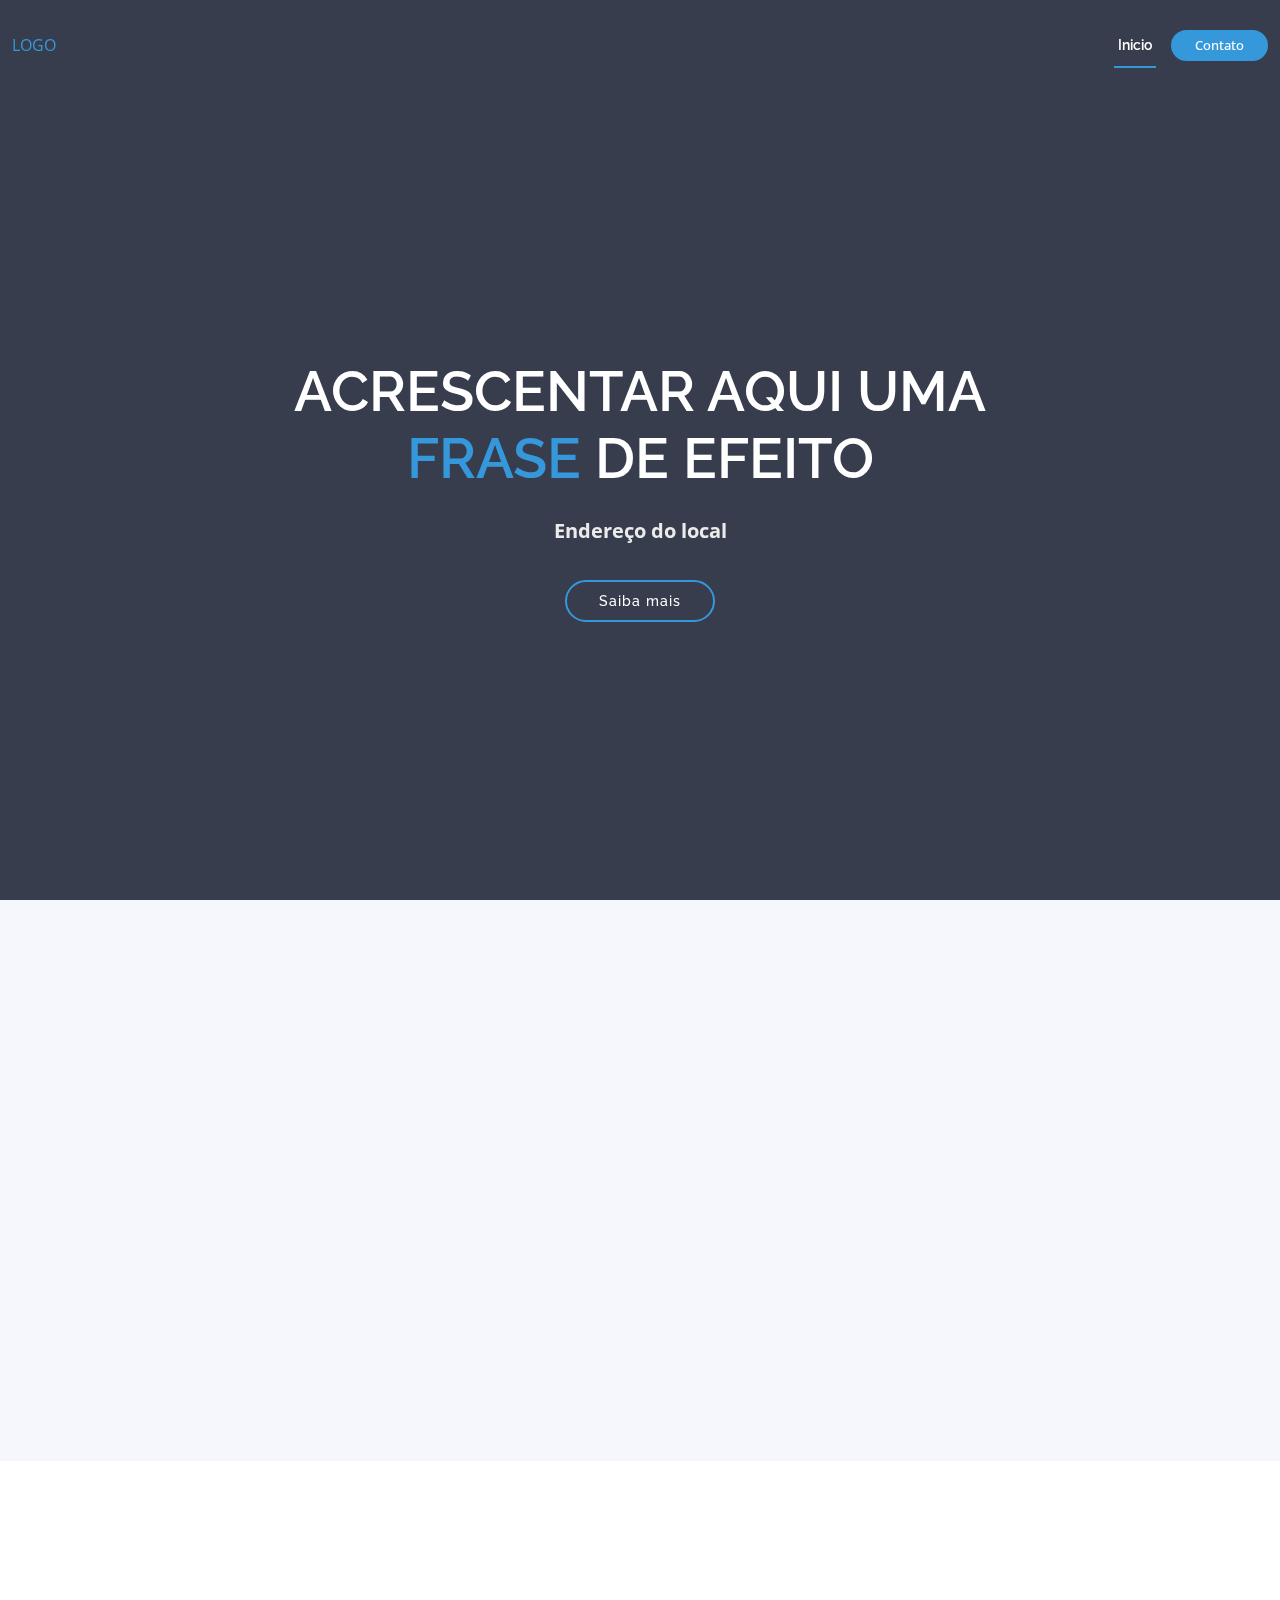
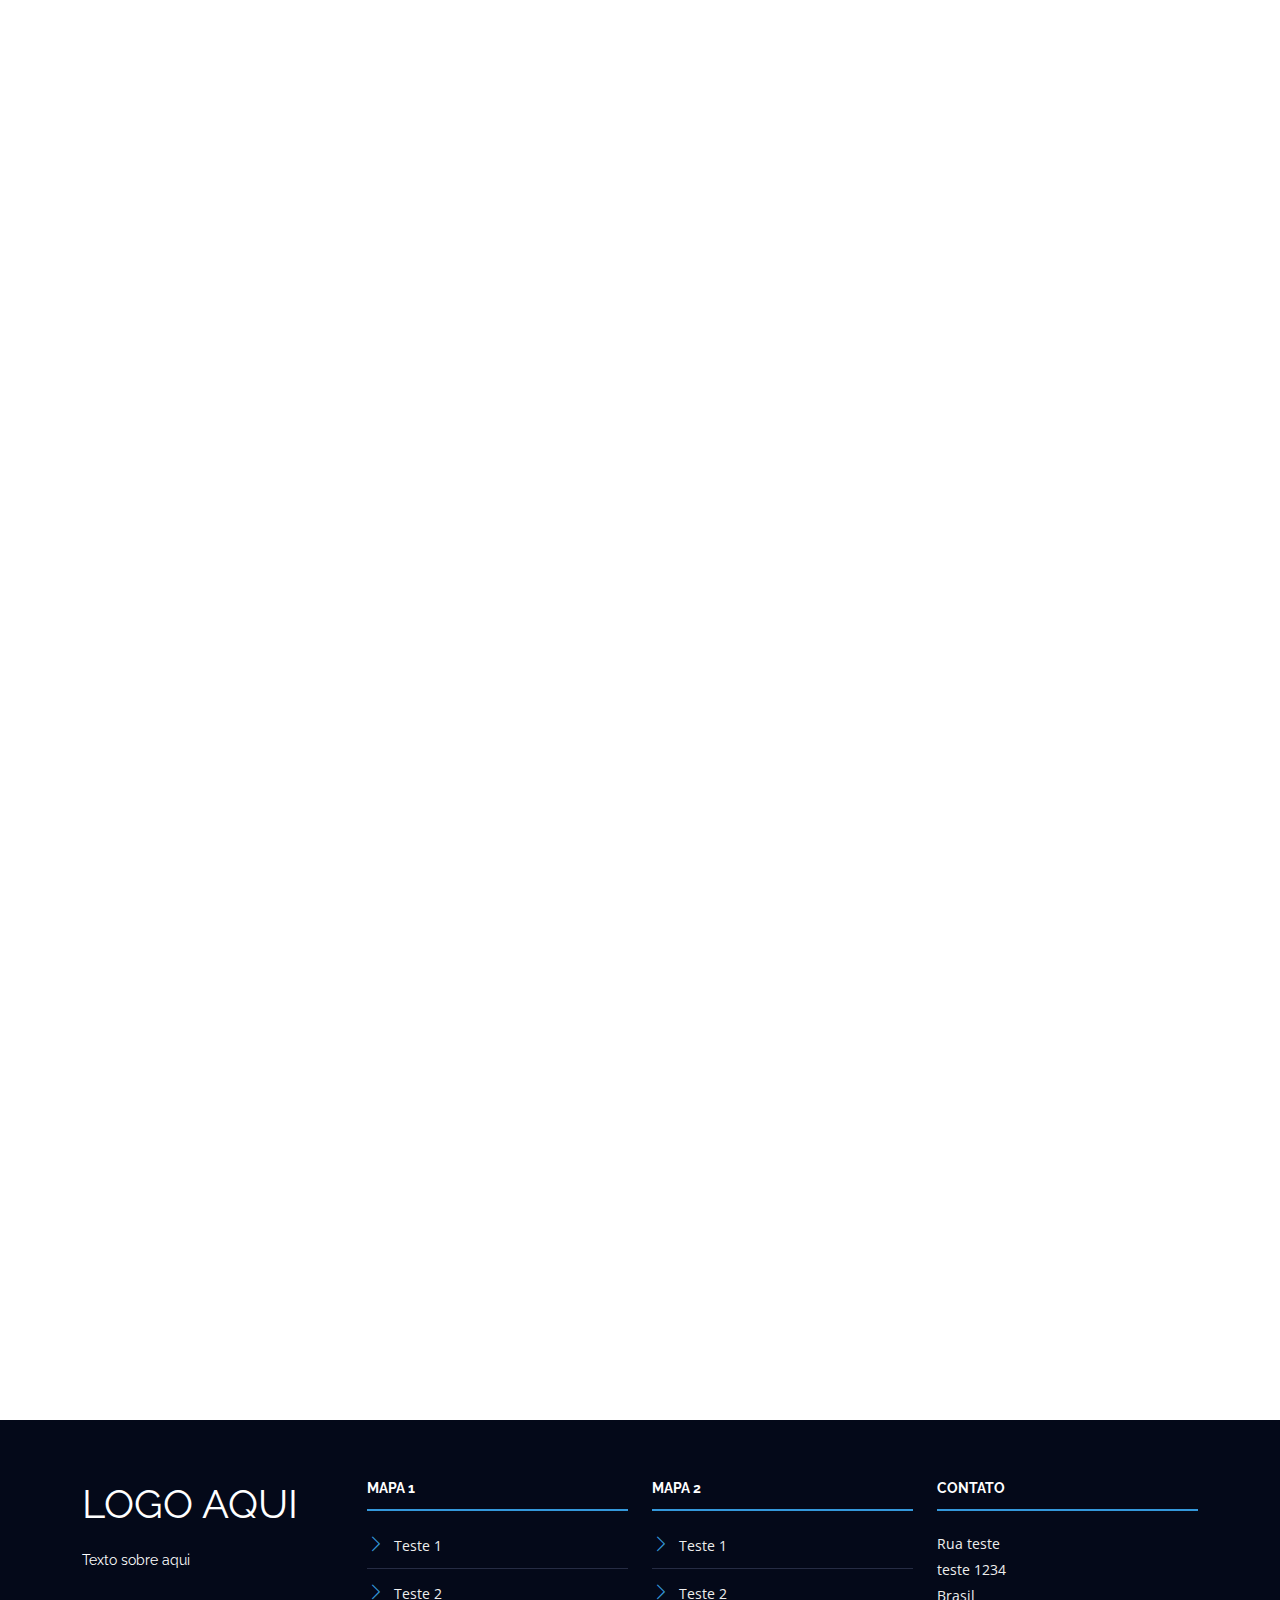
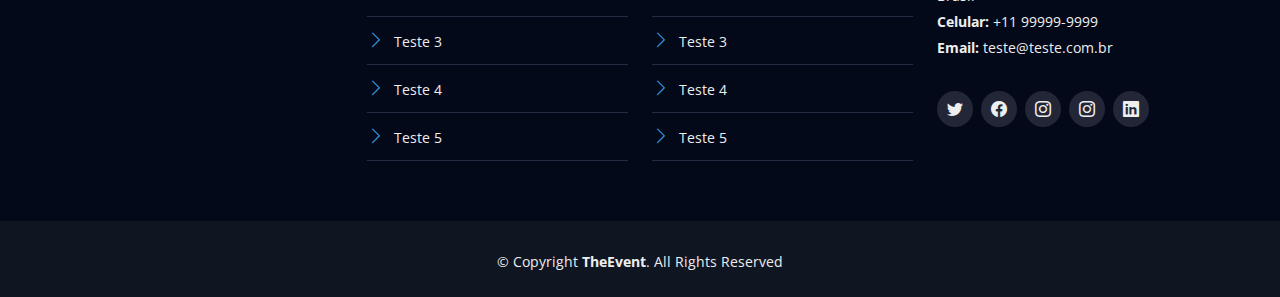
==== index.html @ ae5a113b "deploy" ====
<!DOCTYPE html>
<html lang="en">

<head>
  <meta charset="utf-8">
  <meta content="width=device-width, initial-scale=1.0" name="viewport">

  <title>Processo criativo</title>
  <meta content="" name="description">
  <meta content="" name="keywords">

  <!-- Favicons -->
  <link href="assets/img/favicon.png" rel="icon">
  <link href="assets/img/apple-touch-icon.png" rel="apple-touch-icon">

  <!-- Google Fonts -->
  <link href="https://fonts.googleapis.com/css?family=Open+Sans:300,300i,400,400i,700,700i|Raleway:300,400,500,700,800"
    rel="stylesheet">

  <!-- Vendor CSS Files -->
  <link href="assets/vendor/aos/aos.css" rel="stylesheet">
  <link href="assets/vendor/bootstrap/css/bootstrap.min.css" rel="stylesheet">
  <link href="assets/vendor/bootstrap-icons/bootstrap-icons.css" rel="stylesheet">
  <link href="assets/vendor/glightbox/css/glightbox.min.css" rel="stylesheet">
  <link href="assets/vendor/swiper/swiper-bundle.min.css" rel="stylesheet">

  <!-- Template Main CSS File -->
  <link href="assets/css/style.css" rel="stylesheet">

  <!-- =======================================================
  * Template Name: TheEvent
  * Updated: Jul 27 2023 with Bootstrap v5.3.1
  * Template URL: https://bootstrapmade.com/theevent-conference-event-bootstrap-template/
  * Author: BootstrapMade.com
  * License: https://bootstrapmade.com/license/
  ======================================================== -->
</head>

<body>

  <!-- ======= Header ======= -->
  <header id="header" class="d-flex align-items-center ">
    <div class="container-fluid container-xxl d-flex align-items-center">

      <div id="logo" class="me-auto">
        <!-- Uncomment below if you prefer to use a text logo -->
        <!-- <h1><a href="index.html">The<span>Event</span></a></h1>-->
        <a href="index.html" class="scrollto"><img src="" alt="" title="">LOGO</a>
      </div>

      <nav id="navbar" class="navbar order-last order-lg-0">
        <ul>
          <li><a class="nav-link scrollto active" href="#hero">Inicio</a></li>

        </ul>
        <i class="bi bi-list mobile-nav-toggle"></i>
      </nav><!-- .navbar -->
      <a class="buy-tickets scrollto" href="#contact">Contato</a>

    </div>
  </header><!-- End Header -->

  <!-- ======= Hero Section ======= -->


  <section id="hero">
    <video autoplay="autoplay" id="video_background" loop="true" muted="" playsinline="" preload="auto"
      style="inset: 0px; min-width: 100%; min-height: 100vh; width: auto; height: auto; z-index: -100; background: url(&quot;polina.jpg&quot;) 0% 0% / cover no-repeat; object-fit: cover;">
      <source src="assets/video/promo.mp4" type="video/mp4" />
    </video>

    <div class="hero-container" data-aos="zoom-in" data-aos-delay="100">
      <h1 class="mb-4 pb-0">Acrescentar aqui uma <br><span>frase</span> de efeito</h1>
      <p class="mb-4 pb-0">Endereço do local</p>
      <a href="#about" class="about-btn scrollto">Saiba mais</a>
    </div>
  </section><!-- End Hero Section -->

  <main id="main">

    <!-- ======= Hotels Section ======= -->
    <section id="hotels" class="section-with-bg">

      <div class="container" data-aos="fade-up">


        <div class="row" data-aos="fade-up" data-aos-delay="100">
          <div class="col-lg-6 col-md-6">
            <div class="section-header">
              <h2>Viva a Vida em um Condomínio de Excelência</h2>
              <p>O Edifício Herculano fica localizado próximo a uma das esquinas mais famosas de
                Sampa.</p>
              <p class="text-start fw-light"> Eternizadas pela canção de Caetano Veloso, o encontro das Avenidas
                Ipiranga
                com a São João vibram, abrigando muita história e cultura. Não podemos deixar de
                exaltar a fachada do prédio, com estilo original dos anos 50, que traz muito charme
                aos apartamentos modernos e revitalizados do edifício.
                Próximo de tudo que há de melhor em Sampa e com muita mobilidade urbana, o
                prédio Herculano fica a apenas 400 metros a pé da estação de metrô da República, e a
                70 metros de um dos bares mais conhecidos da cidade, o Bar Brahma.</p>
            </div>
          </div>

          <div class="col-lg-6 col-md-6">
            <div class="hotel">
             
                <img src="assets/img/fachada.png" class="img-fluid">
           
            </div>
          </div>

      


        </div>
      </div>

    </section><!-- End Hotels Section -->



    <!-- ======= Venue Section ======= -->
    <section id="venue">

      <div class="container-fluid" data-aos="fade-up">

        <div class="section-header">
          <h2>Galeria</h2>
          <p>Todas imagens são testes</p>
        </div>



        <div class="container-fluid venue-gallery-container" data-aos="fade-up" data-aos-delay="100">
          <div class="row g-0">

            <div class="col-lg-3 col-md-4">
              <div class="venue-gallery">
                <a href="assets/img/venue-gallery/1.jpg" class="glightbox" data-gall="venue-gallery">
                  <img src="assets/img/venue-gallery/1.jpg" alt="" class="img-fluid">
                </a>
              </div>
            </div>

            <div class="col-lg-3 col-md-4">
              <div class="venue-gallery">
                <a href="assets/img/venue-gallery/2.jpg" class="glightbox" data-gall="venue-gallery">
                  <img src="assets/img/venue-gallery/2.jpg" alt="" class="img-fluid">
                </a>
              </div>
            </div>

            <div class="col-lg-3 col-md-4">
              <div class="venue-gallery">
                <a href="assets/img/venue-gallery/3.jpg" class="glightbox" data-gall="venue-gallery">
                  <img src="assets/img/venue-gallery/3.jpg" alt="" class="img-fluid">
                </a>
              </div>
            </div>

            <div class="col-lg-3 col-md-4">
              <div class="venue-gallery">
                <a href="assets/img/venue-gallery/4.jpg" class="glightbox" data-gall="venue-gallery">
                  <img src="assets/img/venue-gallery/4.jpg" alt="" class="img-fluid">
                </a>
              </div>
            </div>

            <div class="col-lg-3 col-md-4">
              <div class="venue-gallery">
                <a href="assets/img/venue-gallery/5.jpg" class="glightbox" data-gall="venue-gallery">
                  <img src="assets/img/venue-gallery/5.jpg" alt="" class="img-fluid">
                </a>
              </div>
            </div>

            <div class="col-lg-3 col-md-4">
              <div class="venue-gallery">
                <a href="assets/img/venue-gallery/6.jpg" class="glightbox" data-gall="venue-gallery">
                  <img src="assets/img/venue-gallery/6.jpg" alt="" class="img-fluid">
                </a>
              </div>
            </div>

            <div class="col-lg-3 col-md-4">
              <div class="venue-gallery">
                <a href="assets/img/venue-gallery/7.jpg" class="glightbox" data-gall="venue-gallery">
                  <img src="assets/img/venue-gallery/7.jpg" alt="" class="img-fluid">
                </a>
              </div>
            </div>

            <div class="col-lg-3 col-md-4">
              <div class="venue-gallery">
                <a href="assets/img/venue-gallery/8.jpg" class="glightbox" data-gall="venue-gallery">
                  <img src="assets/img/venue-gallery/8.jpg" alt="" class="img-fluid">
                </a>
              </div>
            </div>

          </div>
        </div>

        <div class="row g-0">
          <div class="col-lg-6 venue-map">
            <iframe
              src="https://www.google.com/maps/embed?pb=!1m14!1m8!1m3!1d12097.433213460943!2d-74.0062269!3d40.7101282!3m2!1i1024!2i768!4f13.1!3m3!1m2!1s0x0%3A0xb89d1fe6bc499443!2sDowntown+Conference+Center!5e0!3m2!1smk!2sbg!4v1539943755621"
              frameborder="0" style="border:0" allowfullscreen></iframe>
          </div>

          <div class="col-lg-6 venue-info">
            <div class="row justify-content-center">
              <div class="col-11 col-lg-8 position-relative">
                <h3>Localização</h3>
                <p>Elobarar texto para texto sobre o localização.</p>
              </div>
            </div>
          </div>
        </div>

      </div>

    </section><!-- End Venue Section -->


    <!-- ======= Contact Section ======= -->
    <section id="contact" class="section-bg">

      <div class="container" data-aos="fade-up">

        <div class="section-header">
          <h2>Contato</h2>
          <p>Descrição para o contato</p>
        </div>

        <div class="row contact-info">

          <div class="col-md-4">
            <div class="contact-address">
              <i class="bi bi-geo-alt"></i>
              <h3>Endereço</h3>
              <address>Espaço para endereço</address>
            </div>
          </div>

          <div class="col-md-4">
            <div class="contact-phone">
              <i class="bi bi-phone"></i>
              <h3>Whatsapp</h3>
              <p><a href="tel:+155895548855">Clicar aqui e abrir whatsapp</a></p>
            </div>
          </div>

          <div class="col-md-4">
            <div class="contact-email">
              <i class="bi bi-envelope"></i>
              <h3>Email</h3>
              <p><a href="mailto:info@example.com">Clicar aqui e enviar email</a></p>
            </div>
          </div>

        </div>



      </div>
    </section><!-- End Contact Section -->

  </main><!-- End #main -->

  <!-- ======= Footer ======= -->
  <footer id="footer">
    <div class="footer-top">
      <div class="container">
        <div class="row">

          <div class="col-lg-3 col-md-6 footer-info">
            <h1 class="text-white"> LOGO AQUI</h1>
            <p>Texto sobre aqui</p>
          </div>

          <div class="col-lg-3 col-md-6 footer-links">
            <h4>Mapa 1</h4>
            <ul>
              <li><i class="bi bi-chevron-right"></i> <a href="#">Teste 1</a></li>
              <li><i class="bi bi-chevron-right"></i> <a href="#">Teste 2</a></li>
              <li><i class="bi bi-chevron-right"></i> <a href="#">Teste 3</a></li>
              <li><i class="bi bi-chevron-right"></i> <a href="#">Teste 4</a></li>
              <li><i class="bi bi-chevron-right"></i> <a href="#">Teste 5</a></li>
            </ul>
          </div>

          <div class="col-lg-3 col-md-6 footer-links">
            <h4>Mapa 2</h4>
            <ul>
              <li><i class="bi bi-chevron-right"></i> <a href="#">Teste 1</a></li>
              <li><i class="bi bi-chevron-right"></i> <a href="#">Teste 2</a></li>
              <li><i class="bi bi-chevron-right"></i> <a href="#">Teste 3</a></li>
              <li><i class="bi bi-chevron-right"></i> <a href="#">Teste 4</a></li>
              <li><i class="bi bi-chevron-right"></i> <a href="#">Teste 5</a></li>
            </ul>
          </div>

          <div class="col-lg-3 col-md-6 footer-contact">
            <h4>Contato</h4>
            <p>
              Rua teste <br>
              teste 1234<br>
              Brasil <br>
              <strong>Celular:</strong> +11 99999-9999<br>
              <strong>Email:</strong> teste@teste.com.br<br>
            </p>

            <div class="social-links">
              <a href="#" class="twitter"><i class="bi bi-twitter"></i></a>
              <a href="#" class="facebook"><i class="bi bi-facebook"></i></a>
              <a href="#" class="instagram"><i class="bi bi-instagram"></i></a>
              <a href="#" class="google-plus"><i class="bi bi-instagram"></i></a>
              <a href="#" class="linkedin"><i class="bi bi-linkedin"></i></a>
            </div>

          </div>

        </div>
      </div>
    </div>

    <div class="container">
      <div class="copyright">
        &copy; Copyright <strong>TheEvent</strong>. All Rights Reserved
      </div>
      <div class="credits">
        <!--
        All the links in the footer should remain intact.
        You can delete the links only if you purchased the pro version.
        Licensing information: https://bootstrapmade.com/license/
        Purchase the pro version with working PHP/AJAX contact form: https://bootstrapmade.com/buy/?theme=TheEvent
          Projetando Layout <a href="https://bootstrapmade.com/">BootstrapMade</a>
  
      -->
      </div>
    </div>
  </footer><!-- End  Footer -->

  <a href="#" class="back-to-top d-flex align-items-center justify-content-center"><i
      class="bi bi-arrow-up-short"></i></a>

  <!-- Vendor JS Files -->
  <script src="assets/vendor/aos/aos.js"></script>
  <script src="assets/vendor/bootstrap/js/bootstrap.bundle.min.js"></script>
  <script src="assets/vendor/glightbox/js/glightbox.min.js"></script>
  <script src="assets/vendor/swiper/swiper-bundle.min.js"></script>
  <script src="assets/vendor/php-email-form/validate.js"></script>

  <!-- Template Main JS File -->
  <script src="assets/js/main.js"></script>

</body>

</html>
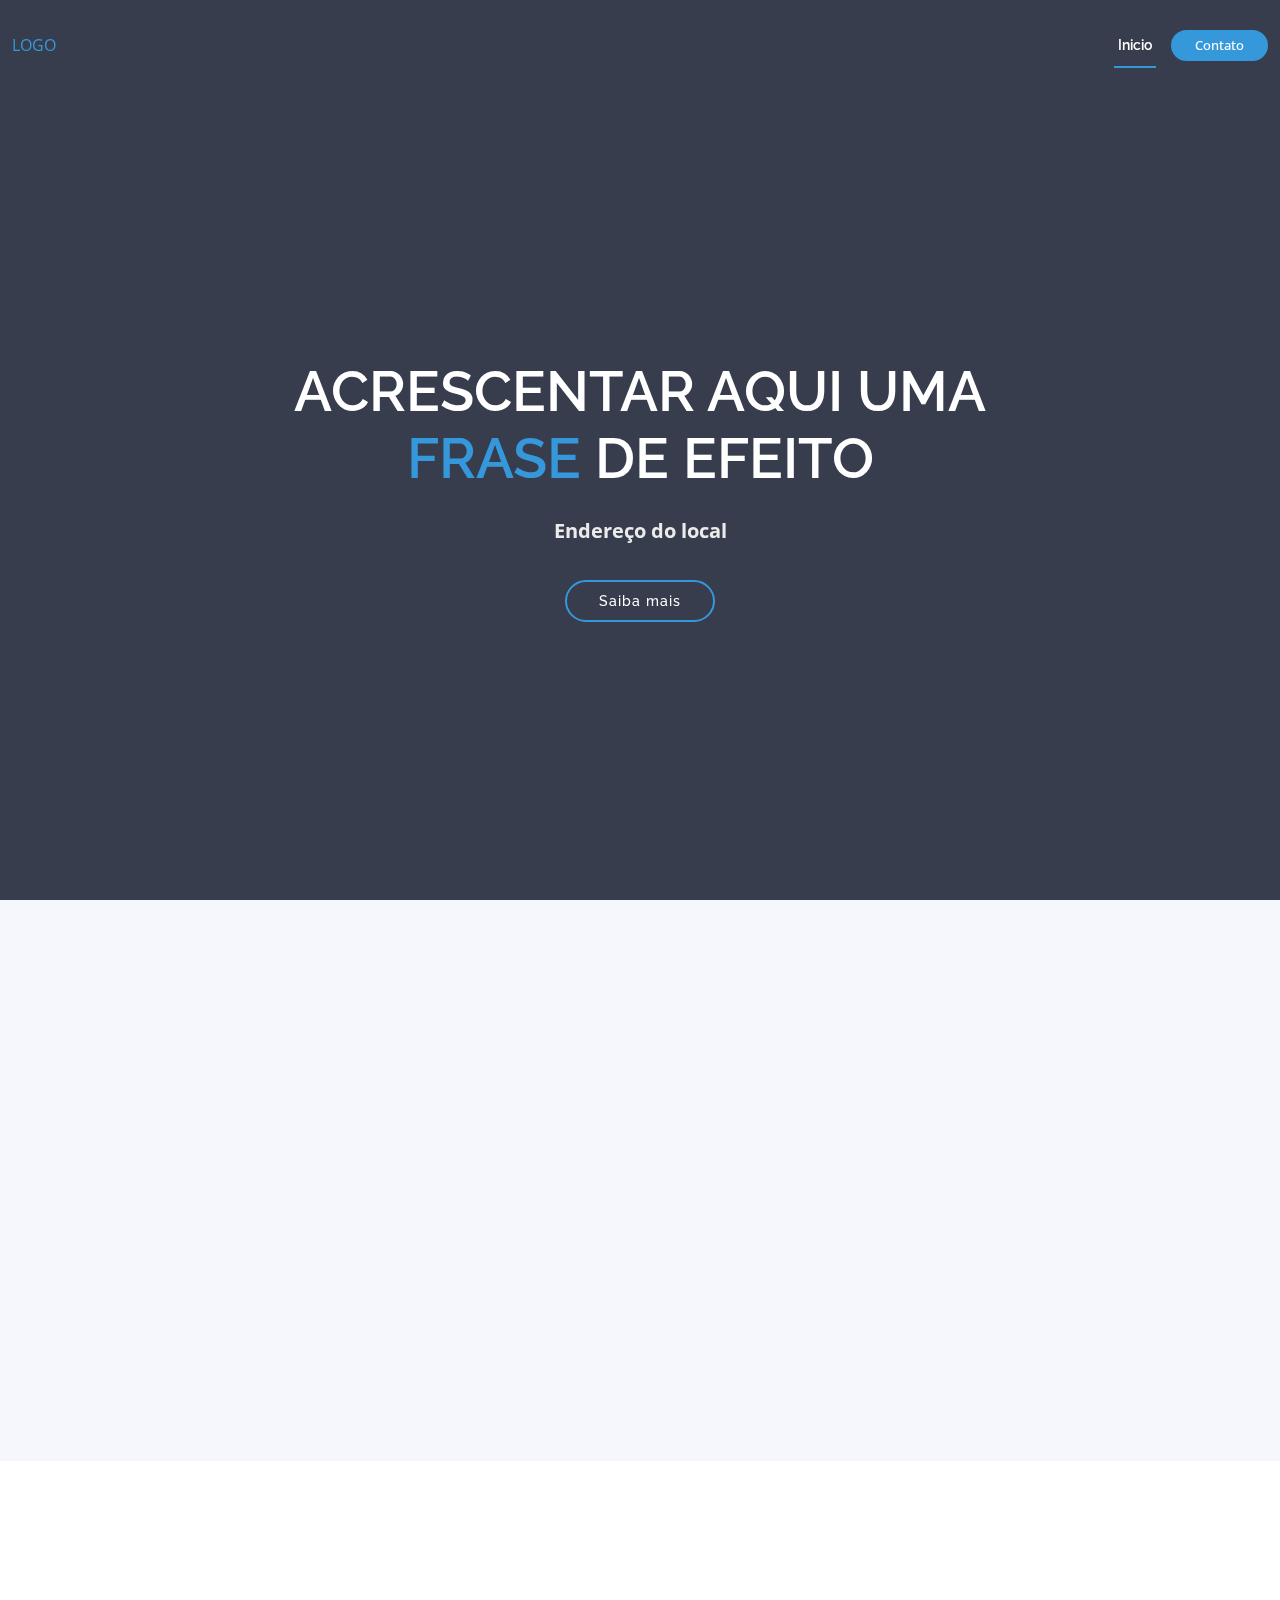
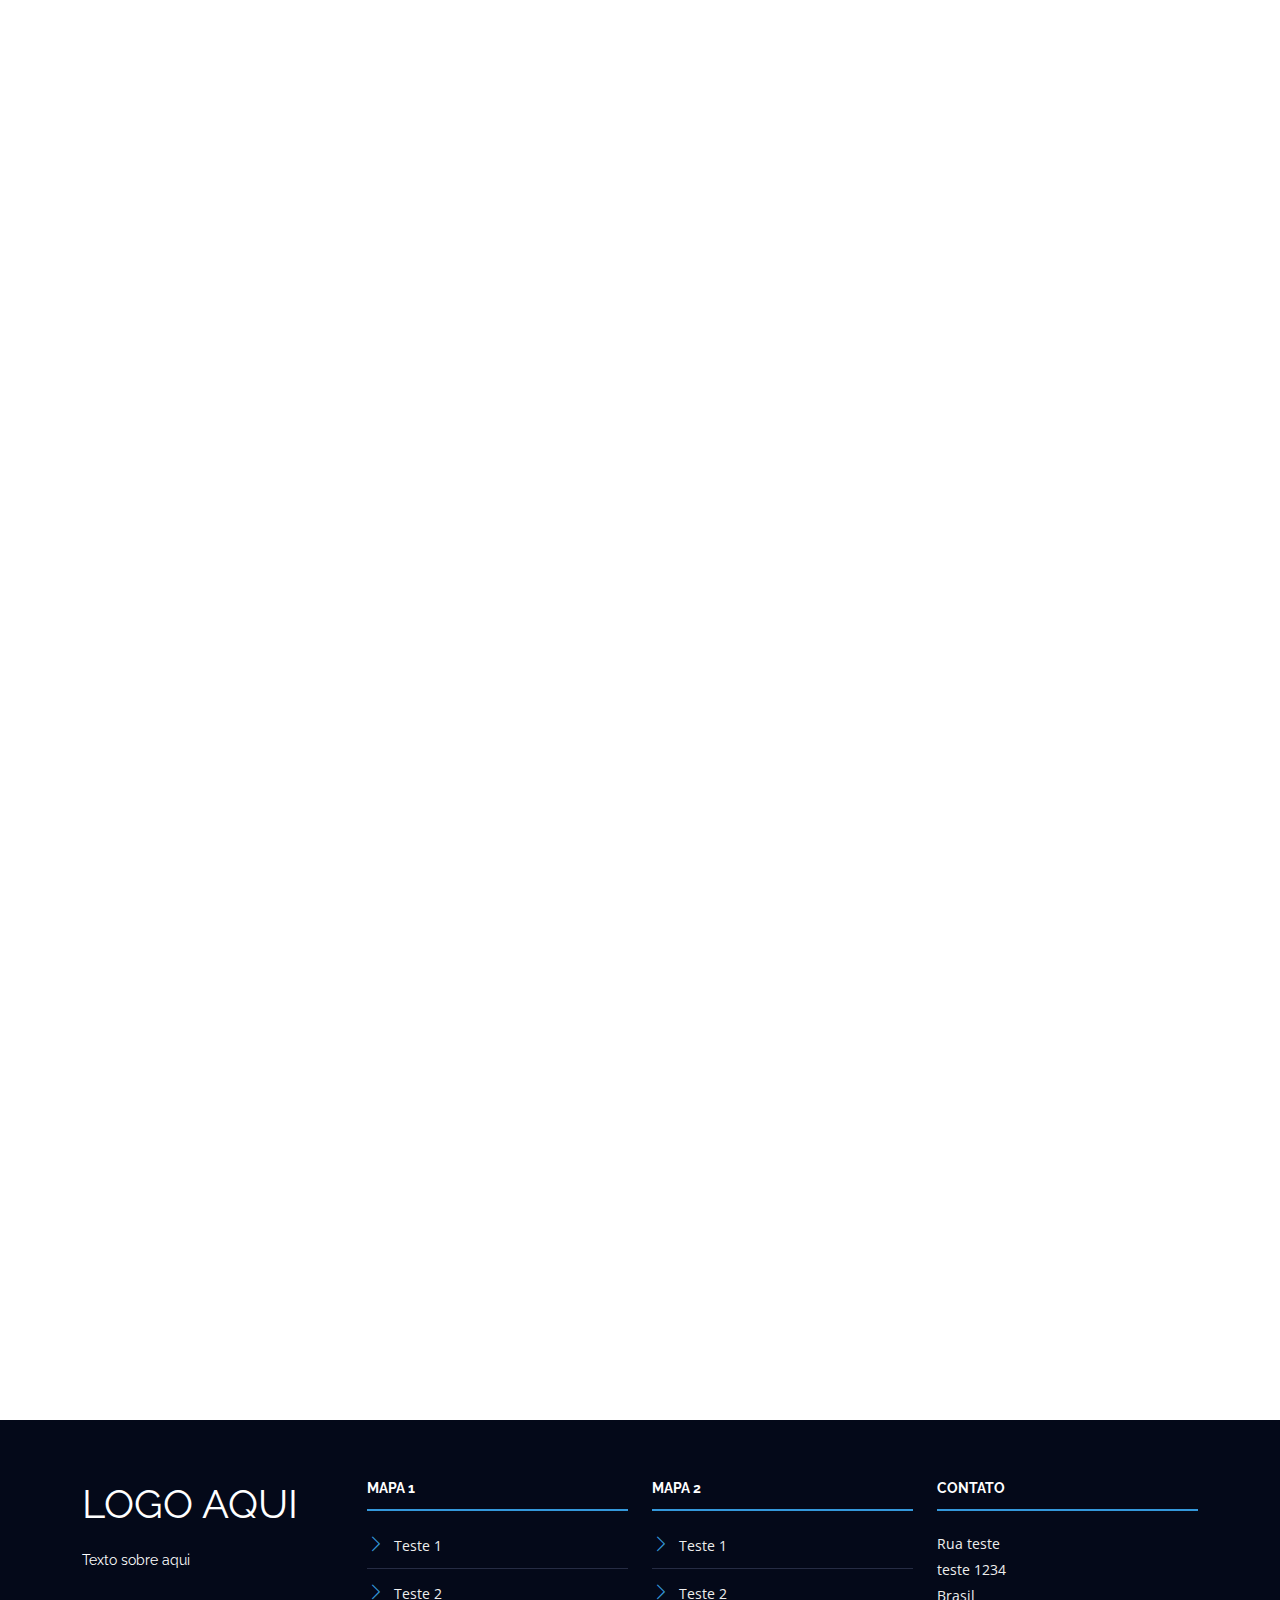
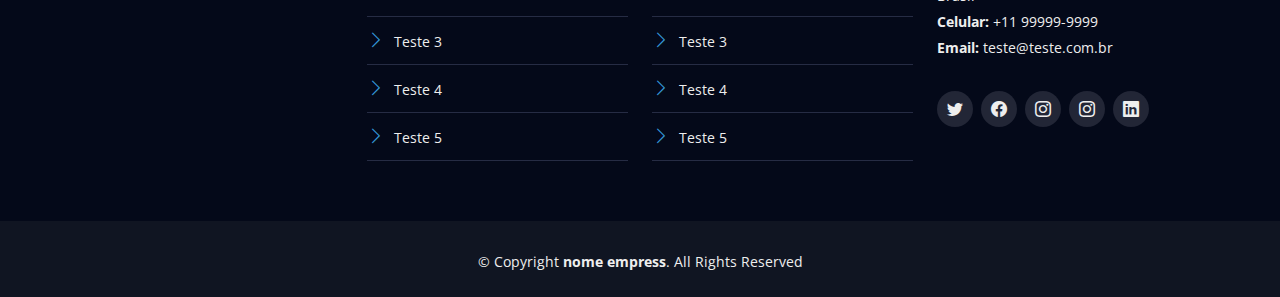
==== commit ad311e08: "deploy" ====
--- a/index.html
+++ b/index.html
@@ -327,7 +327,7 @@
 
     <div class="container">
       <div class="copyright">
-        &copy; Copyright <strong>TheEvent</strong>. All Rights Reserved
+        &copy; Copyright <strong>nome empress</strong>. All Rights Reserved
       </div>
       <div class="credits">
         <!--
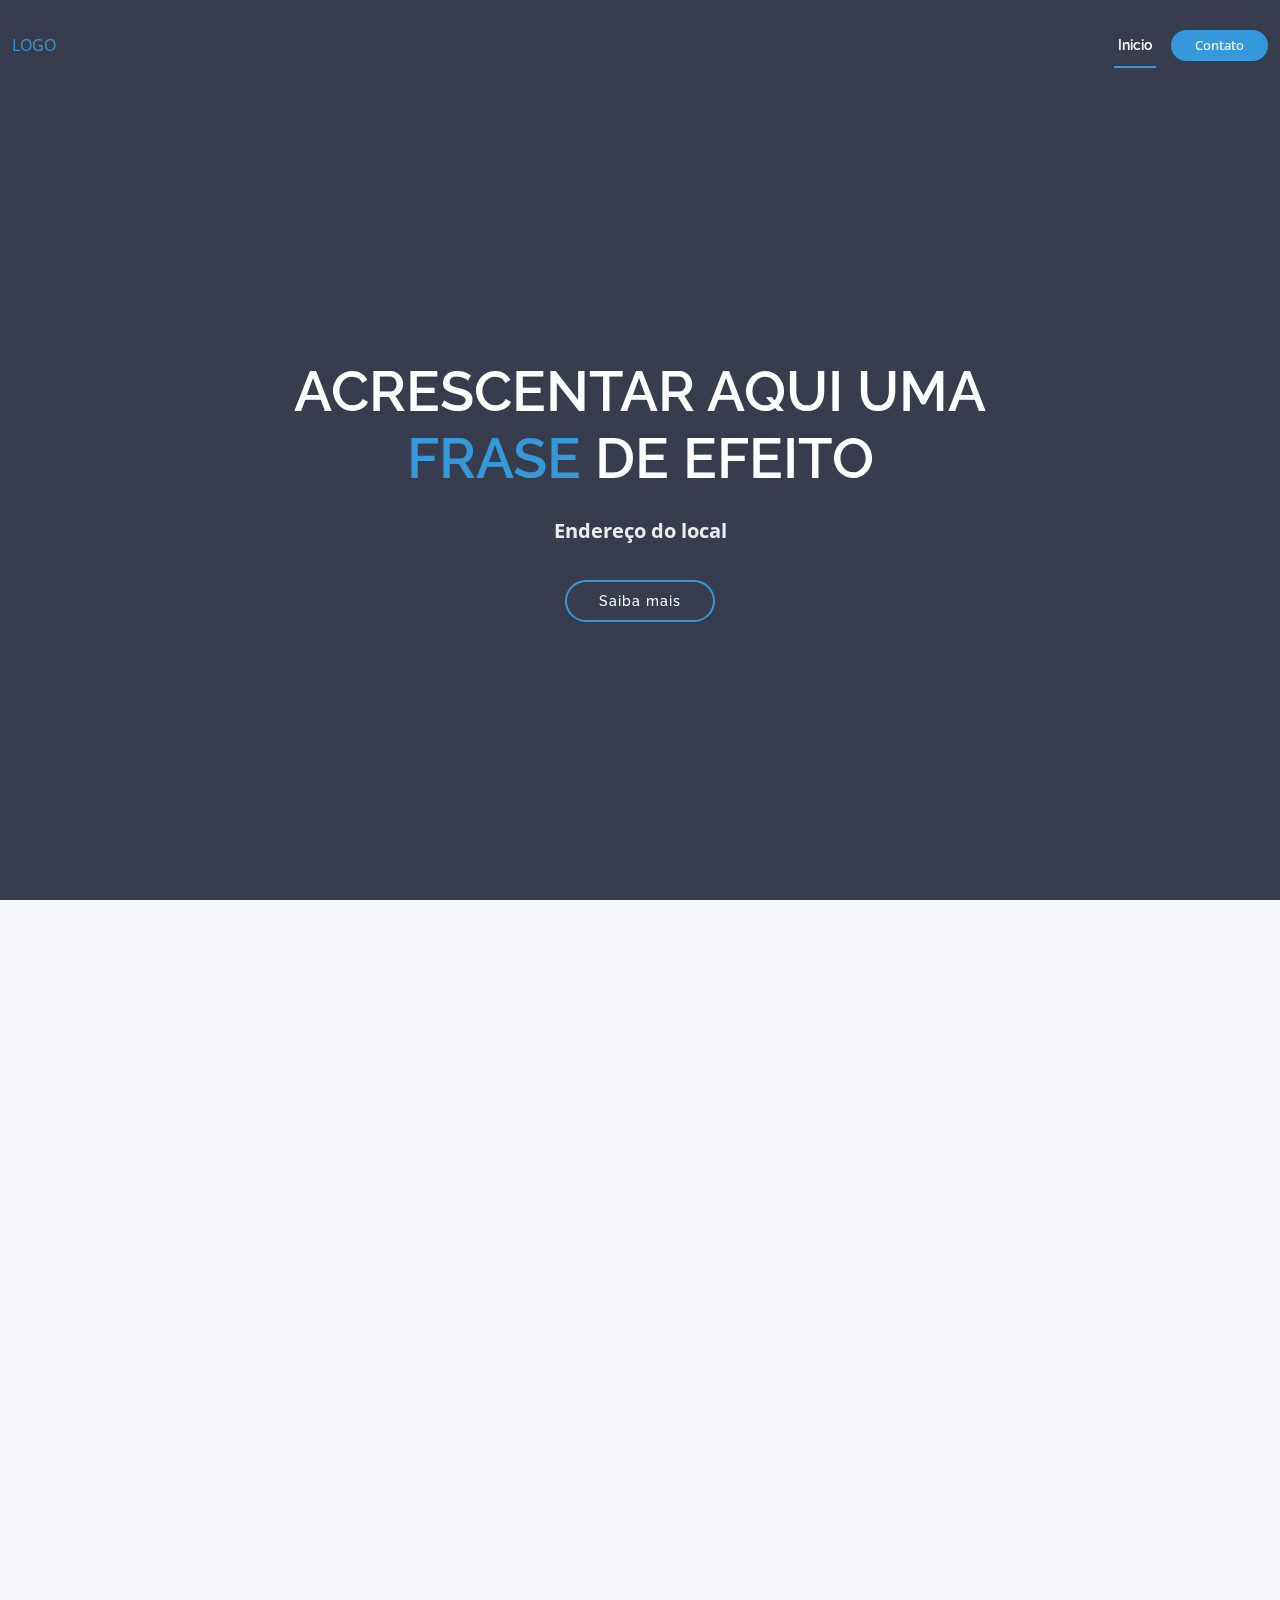
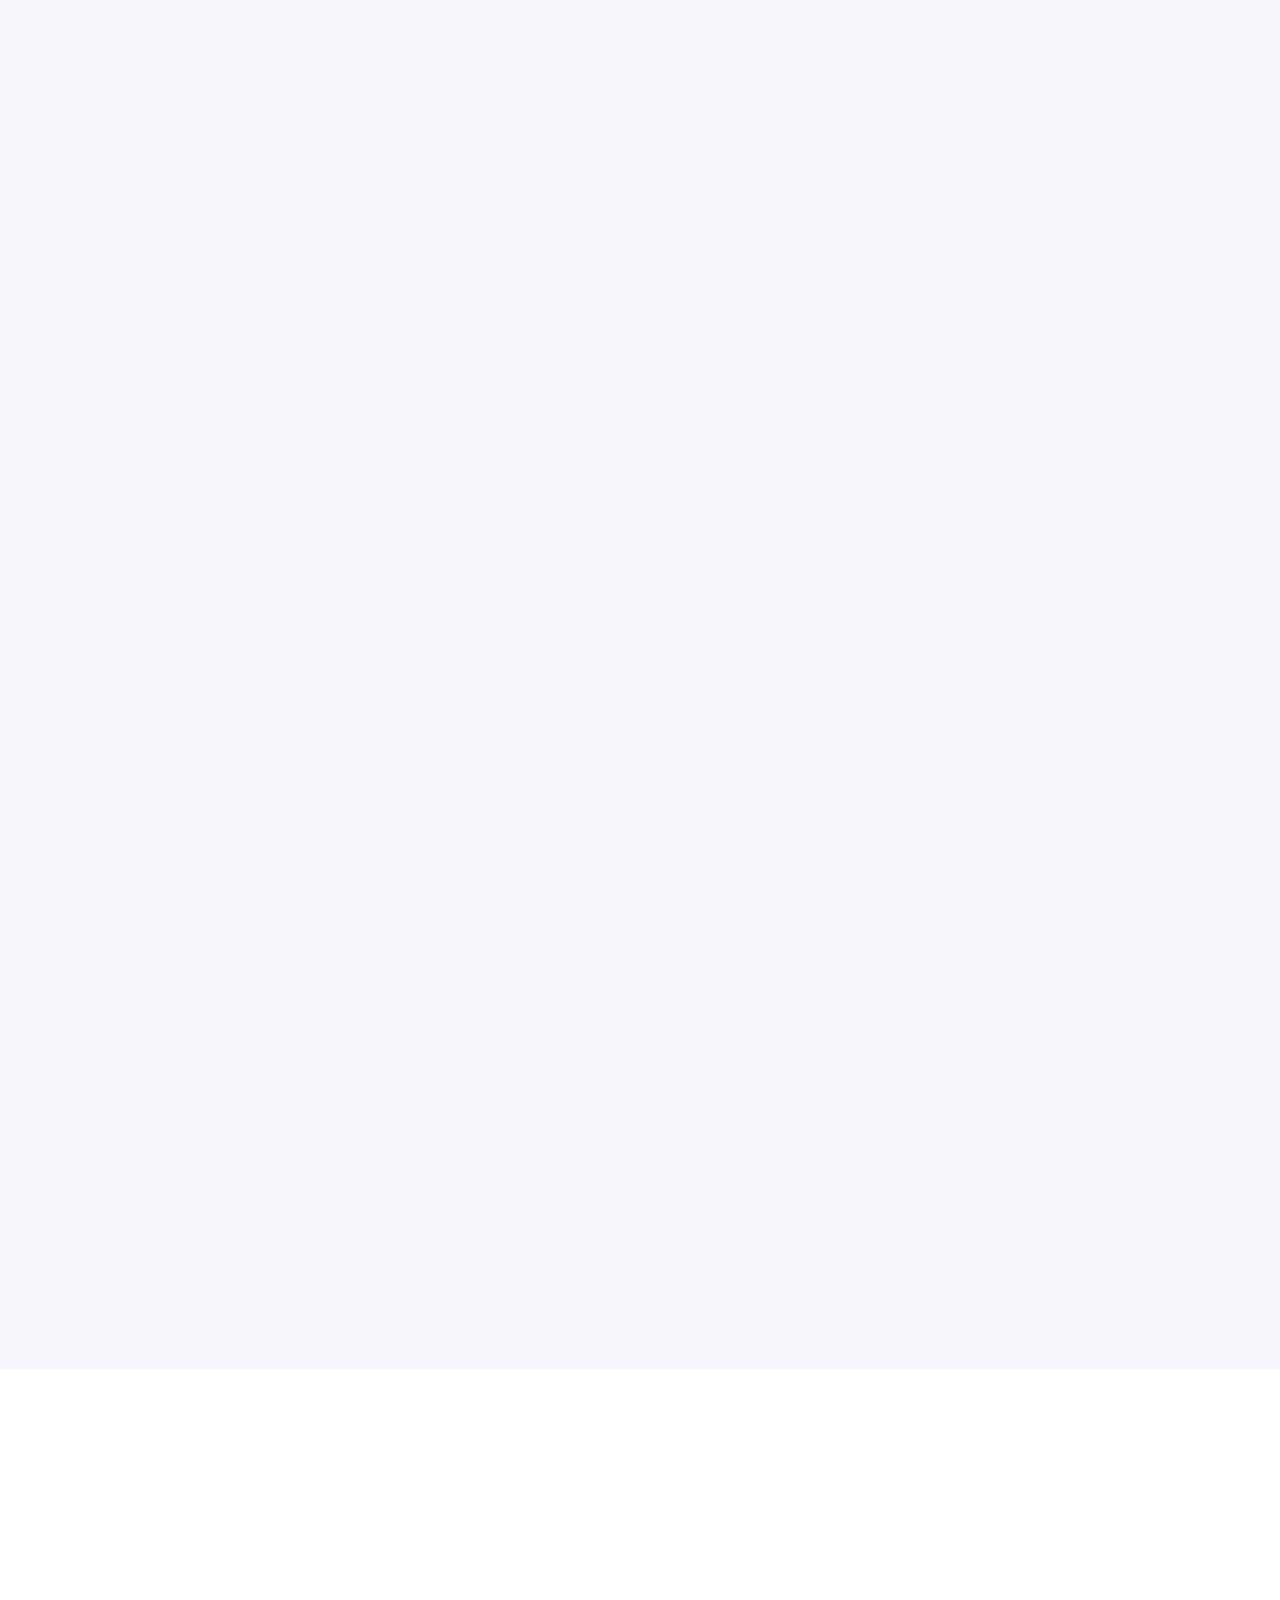
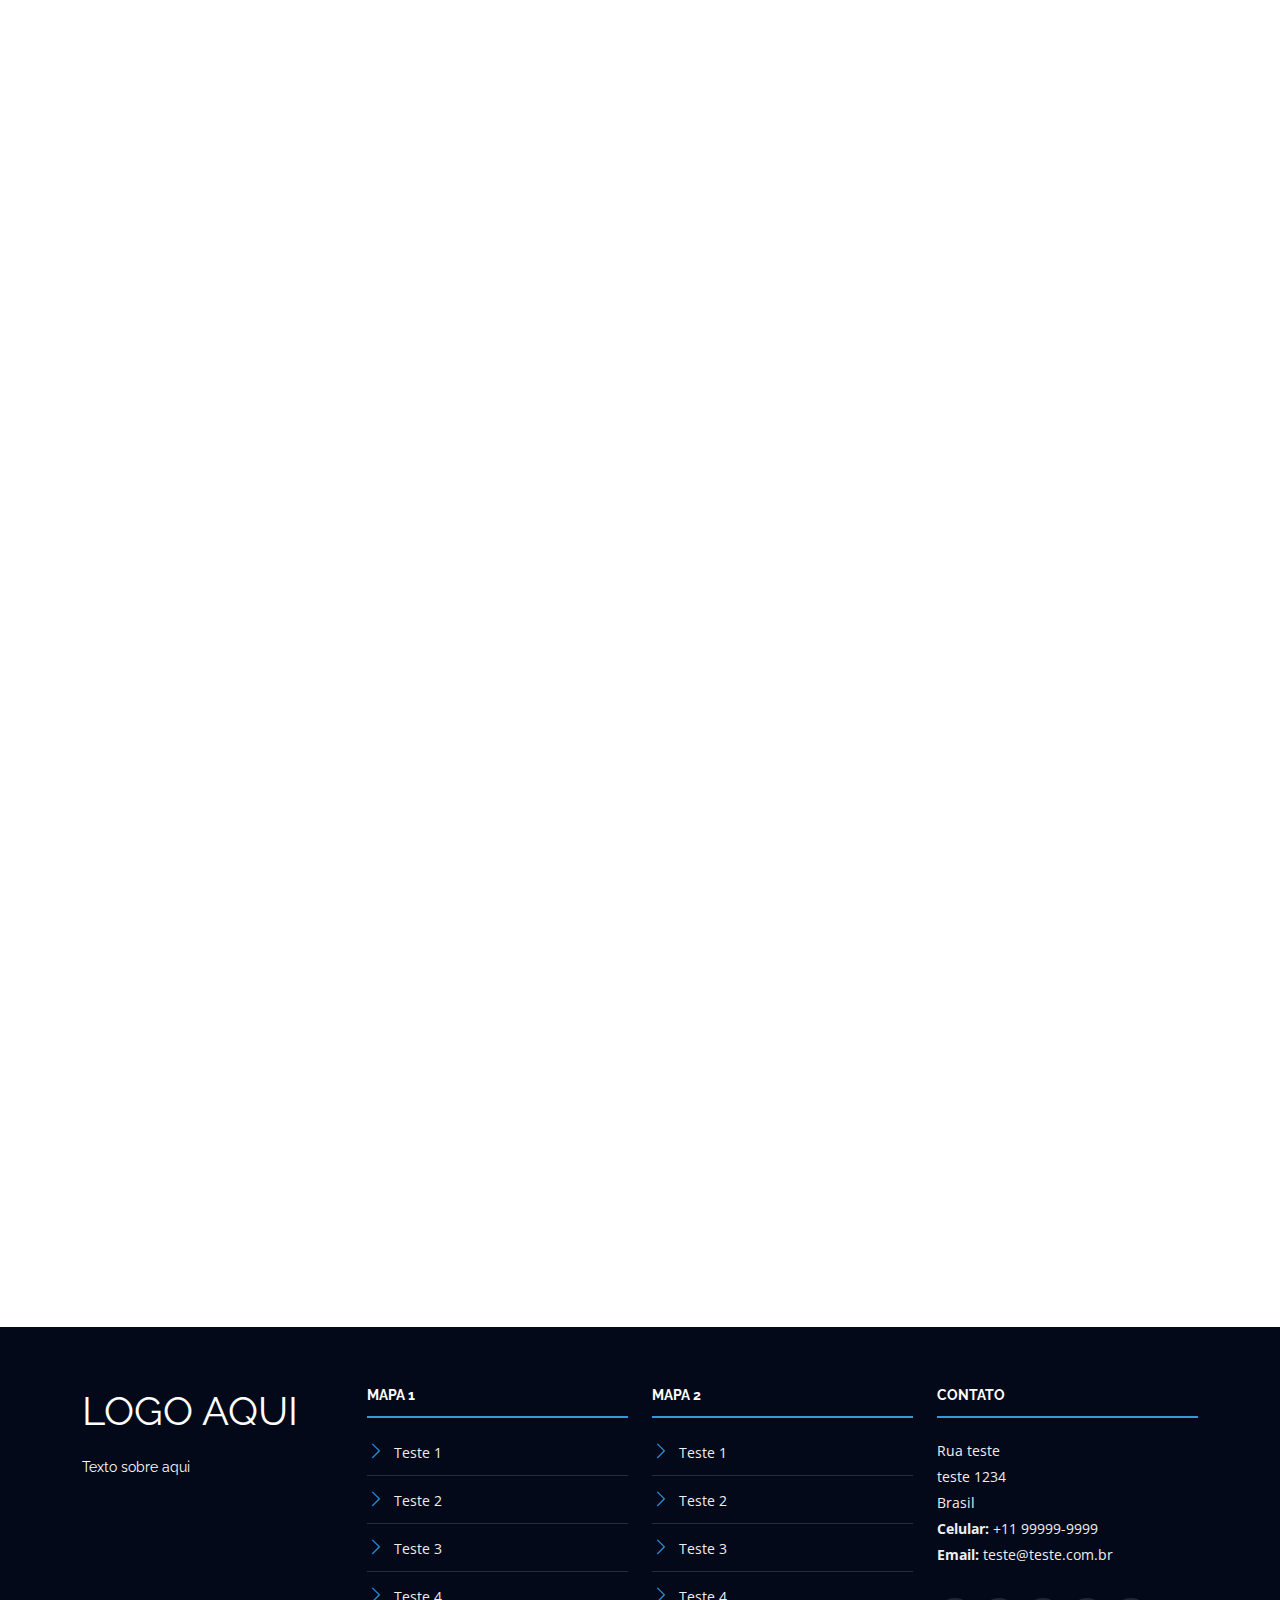
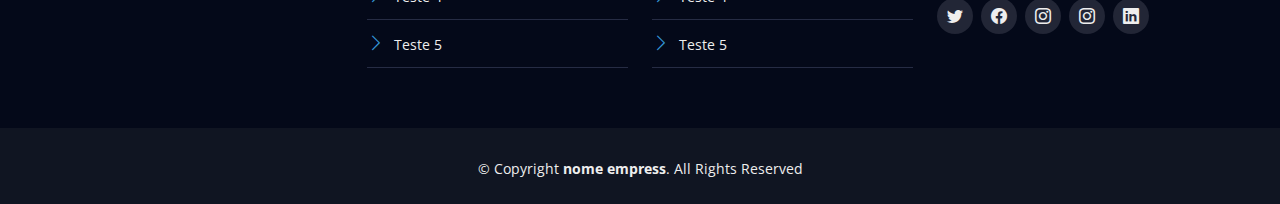
==== commit 1b50971c: "deploy" ====
--- a/index.html
+++ b/index.html
@@ -103,13 +103,93 @@
 
           <div class="col-lg-6 col-md-6">
             <div class="hotel">
-             
-                <img src="assets/img/fachada.png" class="img-fluid">
-           
-            </div>
-          </div>
-
-      
+
+              <img src="assets/img/fachada.png" class="img-fluid">
+
+            </div>
+          </div>
+
+
+
+
+        </div>
+      </div>
+
+      <div class="container mt-5" data-aos="fade-up">
+        <div class="section-header">
+          <h2>Viva a Vida em um Condomínio de Excelência</h2>
+          <p>Encontrar frase para descrever aqui</p>
+        </div>
+        <div class="row " data-aos="fade-up " data-aos-delay="100">
+
+          <div class="col-lg-4 col-md-6">
+            <div class="hotel" style="min-height: 500px;">
+              <div class="hotel-img">
+                <img src="assets/img/gallery/rooftop.webp" style="max-height: 272px; width:100%"  class="img-fluid">
+              </div>
+              <h3 class="text-center"><a href="#">Rooftop com vista para a cidade</a></h3>
+              <p class="mt-3" style="font-size:14px; text-align: justify;">​Para você que gosta de fazer uma social com os amigos, o SanFran tem o espaço perfeito. A cobertura do prédio disponibiliza uma área com uma vista incrível para a cidade, com churrasqueira e cozinha completa, uma experiência surpreendente para compartilhar com os amigos.</p>
+            </div>
+          </div>
+
+          <div class="col-lg-4 col-md-6">
+            <div class="hotel" style="min-height: 500px;">
+              <div class="hotel-img">
+                <img src="assets/img/gallery/acad.webp" style="max-height: 272px; width:100%"  class="img-fluid">
+              </div>
+              <h3 class="text-center"><a href="#">Academia com multi aparelhos</a></h3>
+              <p class="mt-3" style="font-size:14px; text-align: justify;">Na correria do dia a dia, ter uma academia no prédio é essencial para manter a saúde e a boa forma.</p>
+            </div>
+          </div>
+          <div class="col-lg-4 col-md-6">
+            <div class="hotel" style="min-height: 500px;">
+              <div class="hotel-img">
+                <img src="assets/img/gallery/cowork.webp" style="max-height: 272px; width:100%" class="img-fluid">
+              </div>
+              <h3 class="text-center"><a href="#">Espaço coworking</a></h3>
+              <p class="mt-3" style="font-size:14px; text-align: justify;">Ideal para quem precisa trabalhar e Estudar de casa, o espaço coworking é perfeito para quem busca um ambiente de escritório para conseguir focar no trabalho ou fazer reuniões de negócios.</p>
+            </div>
+          </div>
+
+
+        </div>
+      </div>
+
+      <div class="container mt-5" data-aos="fade-up">
+        <div class="section-header">
+          <h2>Studios</h2>
+          <p>Encontrar frase para descrever aqui</p>
+        </div>
+        <div class="row " data-aos="fade-up " data-aos-delay="100">
+
+          <div class="col-lg-4 col-md-6">
+            <div class="hotel" style="min-height: 500px;">
+              <div class="hotel-img">
+                <img src="assets/img/gallery/decorado.webp" style="max-height: 272px; width:100%"  class="img-fluid">
+              </div>
+              <h3 class="text-center"><a href="#">Visite decorado</a></h3>
+              <p class="mt-3" style="font-size:14px; text-align: justify;">Os apês são uma tela em branco, que você pode decorar do seu jeitinho! A vista através é uma beleza à parte, através das amplas janelas você terá um panorama incrível da cidade que nunca para para poder se inspirar.</p>
+            </div>
+          </div>
+
+          <div class="col-lg-4 col-md-6">
+            <div class="hotel" style="min-height: 500px;">
+              <div class="hotel-img">
+                <img src="assets/img/gallery/studios.webp" style="max-height: 272px; width:100%"  class="img-fluid">
+              </div>
+              <h3 class="text-center"><a href="#">Studios de 23m² à 29 m²</a></h3>
+              <p class="mt-3" style="font-size:14px; text-align: justify;">O prédio possui 13 andares, com studios de 23, 24 e 29 metros quadrados. Todos os apartamentos possuem ar-condicionado, piso frio, bancada na cozinha e banheiro, além de box na área de banho.</p>
+            </div>
+          </div>
+          <div class="col-lg-4 col-md-6">
+            <div class="hotel" style="min-height: 500px;">
+              <div class="hotel-img">
+                <img src="assets/img/gallery/seguranca.webp" style="max-height: 272px; width:100%" class="img-fluid">
+              </div>
+              <h3 class="text-center"><a href="#"> Mais segurança para você</a></h3>
+              <p class="mt-3" style="font-size:14px; text-align: justify;">Todos os acessos em comum do condomínio possuem biometria e reconhecimento facial, trazendo mais segurança para os condôminos. A portaria e o monitoramento remoto acontecem 24h.</p>
+            </div>
+          </div>
 
 
         </div>
@@ -117,6 +197,8 @@
 
     </section><!-- End Hotels Section -->
 
+
+ 
 
 
     <!-- ======= Venue Section ======= -->
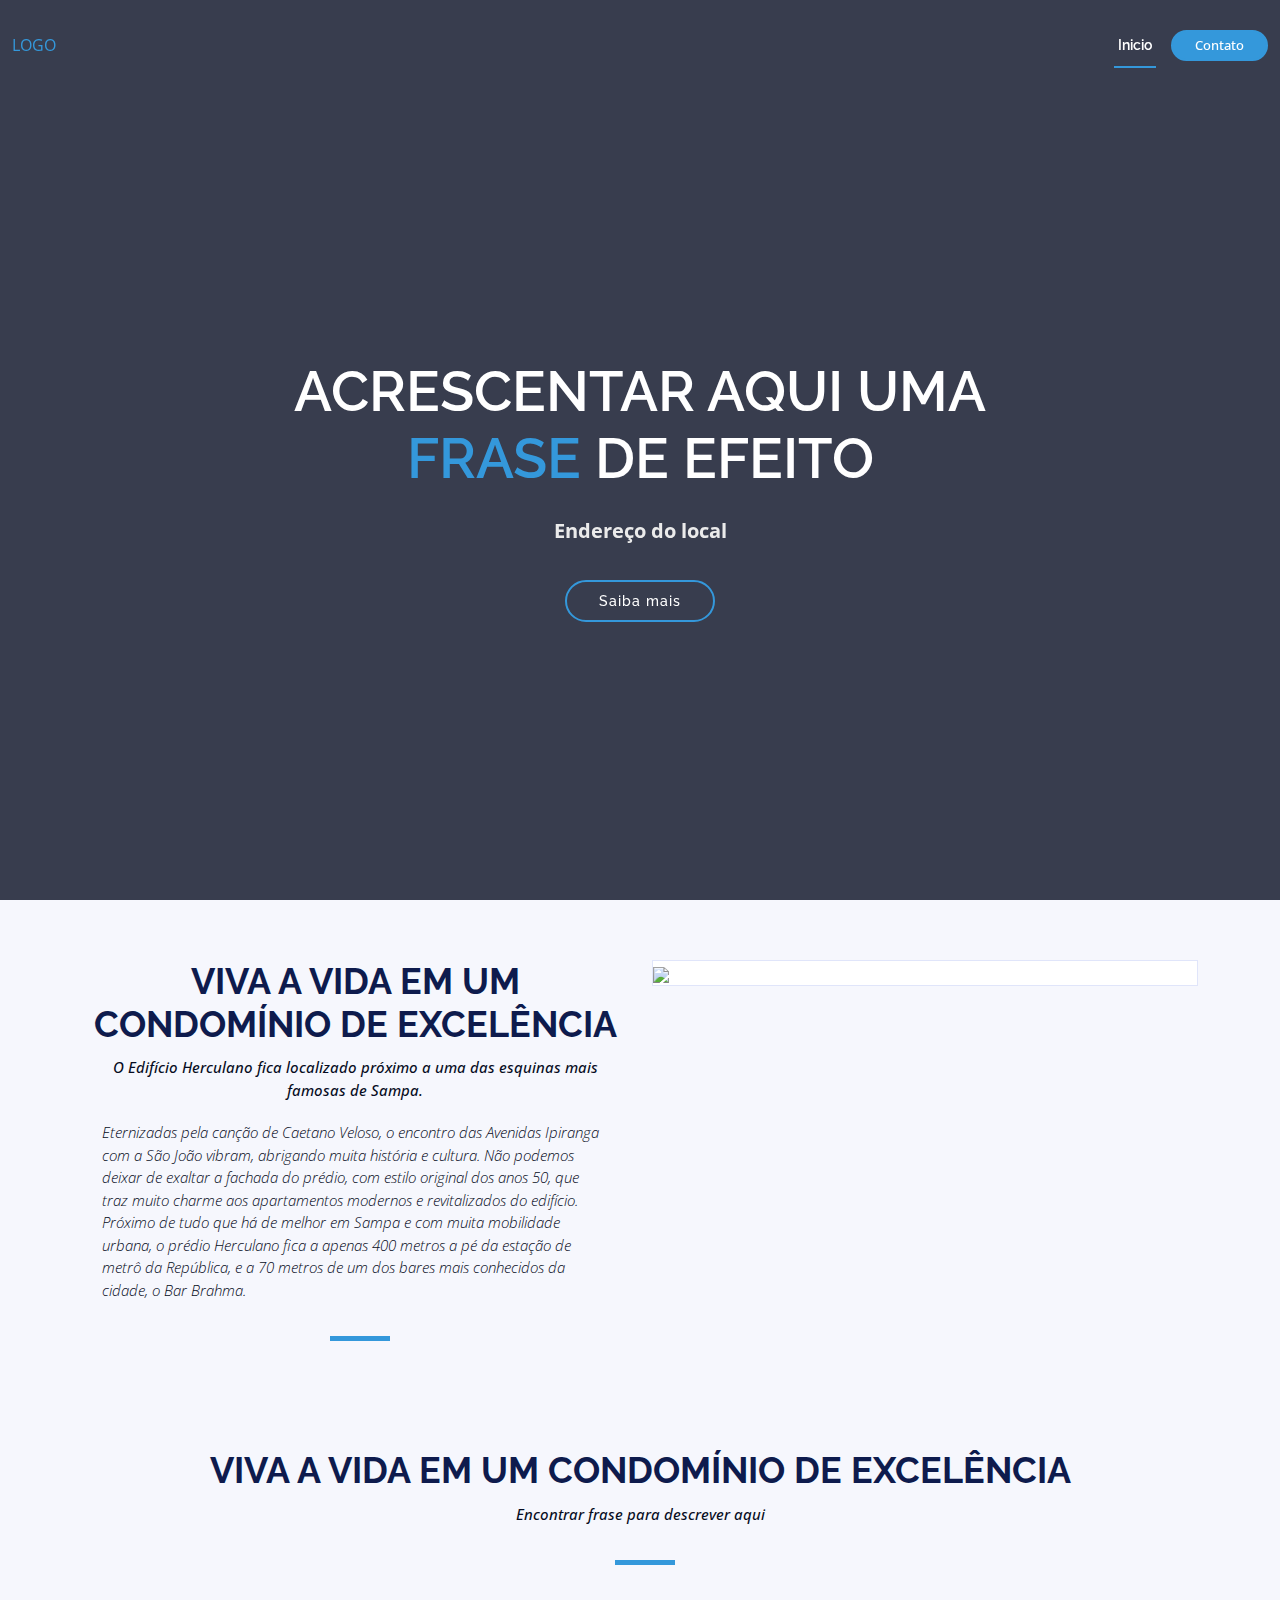
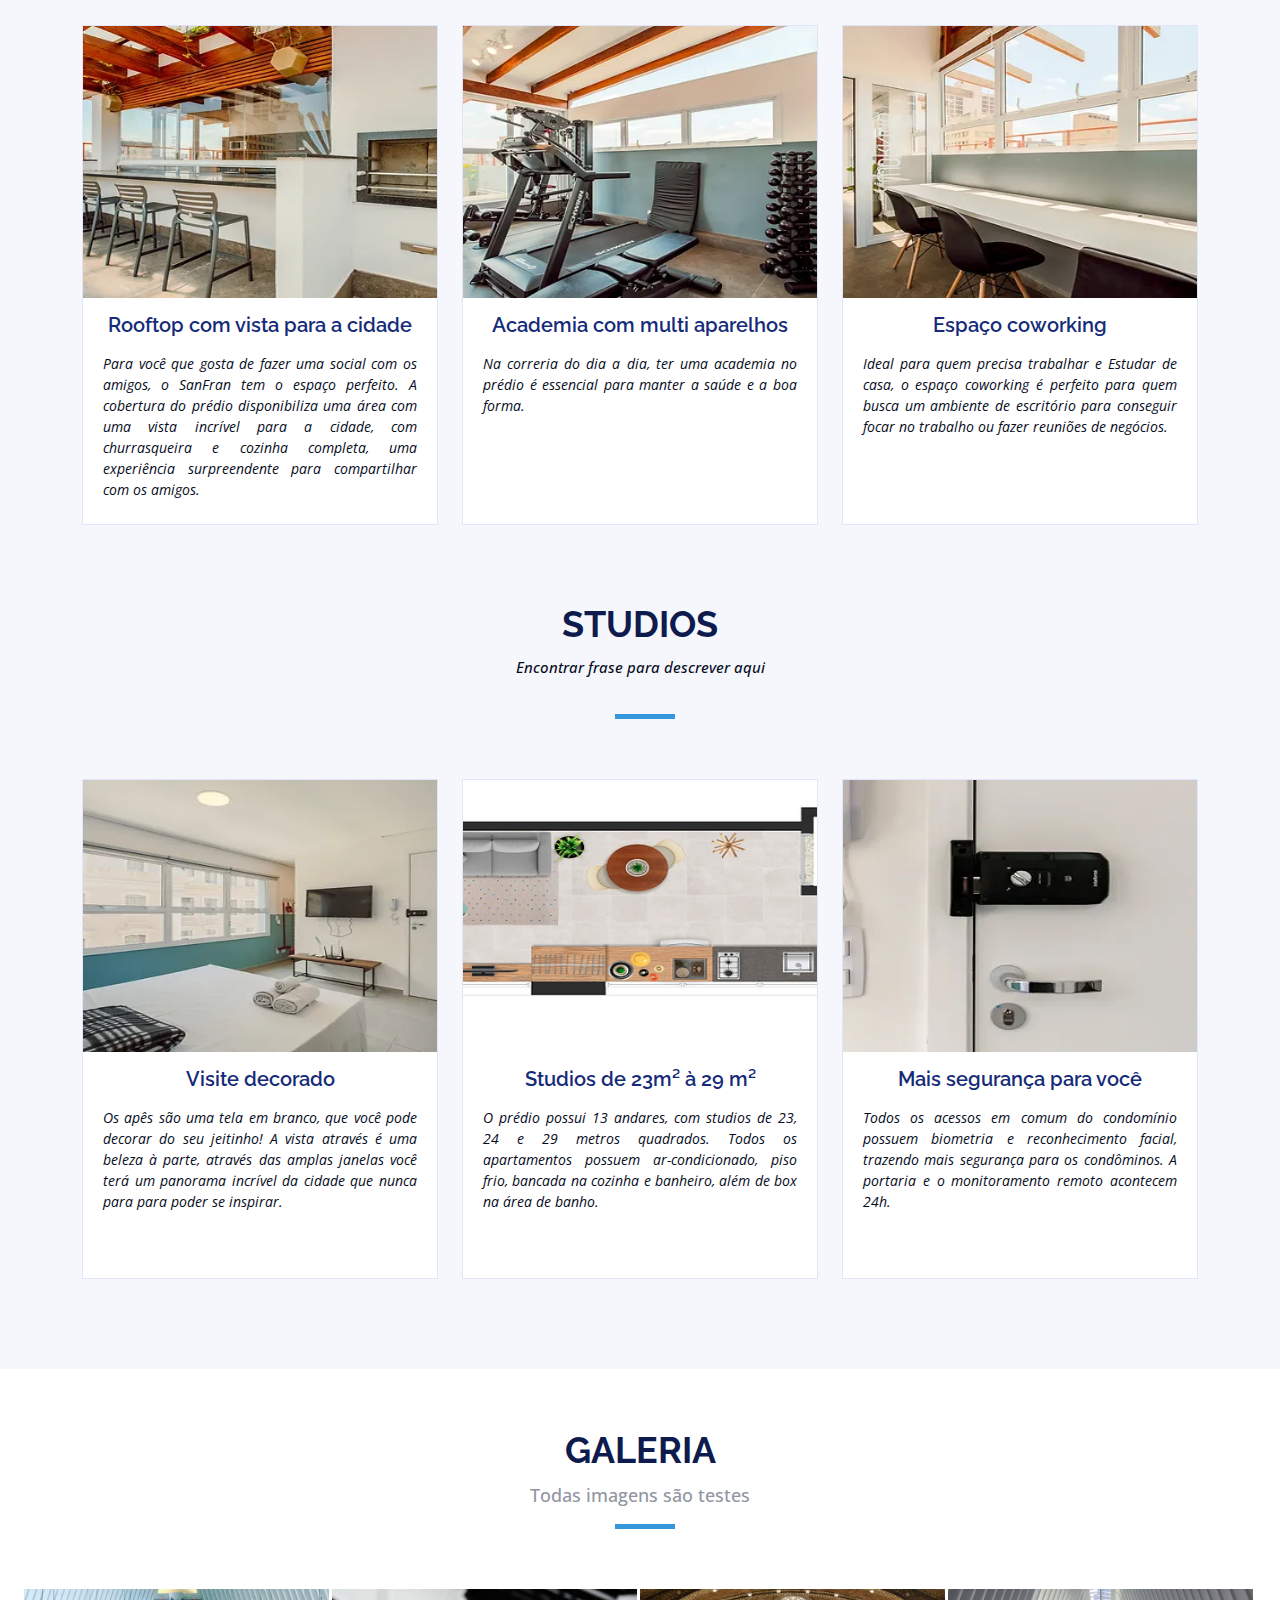
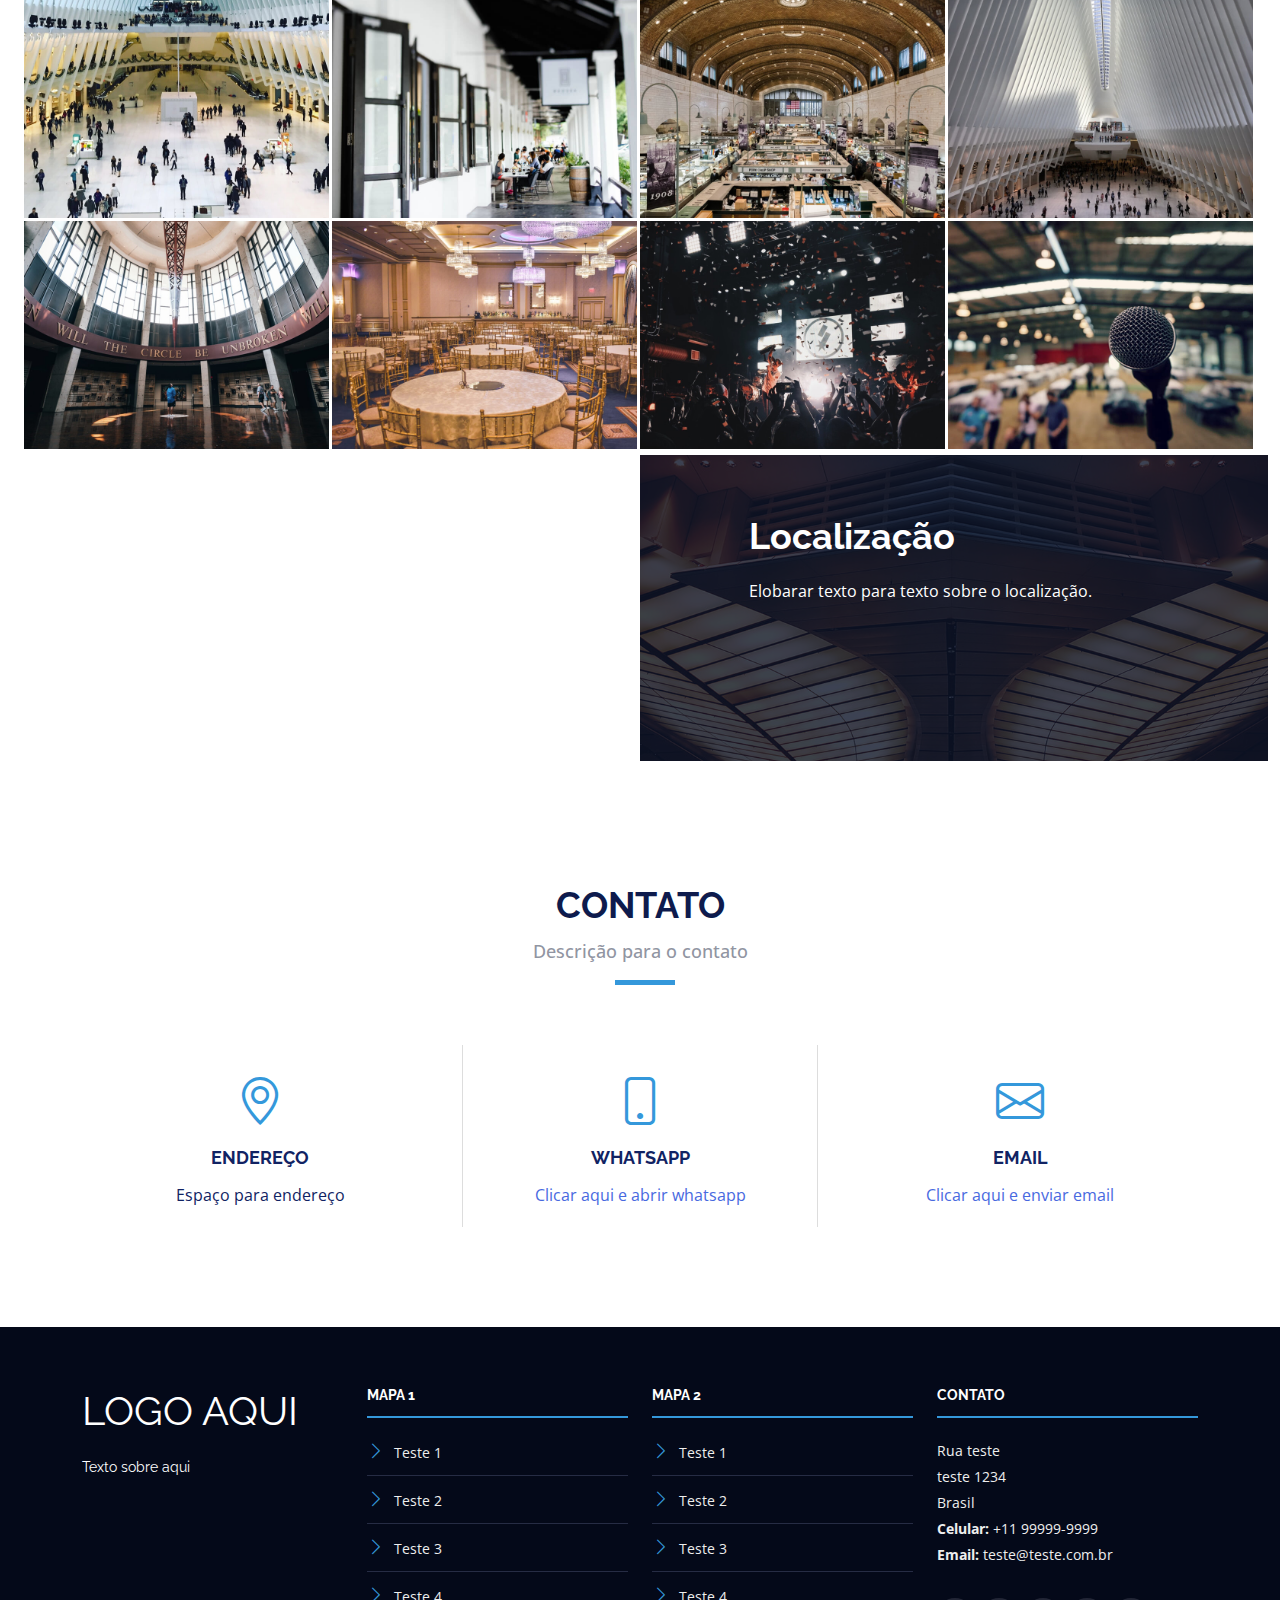
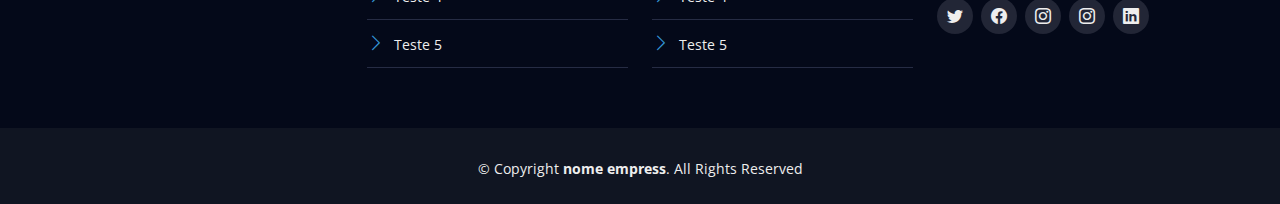
==== commit 6e418173: "deploy" ====
--- a/index.html
+++ b/index.html
@@ -69,7 +69,7 @@
       <source src="assets/video/promo.mp4" type="video/mp4" />
     </video>
 
-    <div class="hero-container" data-aos="zoom-in" data-aos-delay="100">
+    <div class="hero-container" data-aos="zoom-in" data-aos-delay="20">
       <h1 class="mb-4 pb-0">Acrescentar aqui uma <br><span>frase</span> de efeito</h1>
       <p class="mb-4 pb-0">Endereço do local</p>
       <a href="#about" class="about-btn scrollto">Saiba mais</a>
@@ -81,10 +81,10 @@
     <!-- ======= Hotels Section ======= -->
     <section id="hotels" class="section-with-bg">
 
-      <div class="container" data-aos="fade-up">
-
-
-        <div class="row" data-aos="fade-up" data-aos-delay="100">
+      <div class="container" >
+
+
+        <div class="row" >
           <div class="col-lg-6 col-md-6">
             <div class="section-header">
               <h2>Viva a Vida em um Condomínio de Excelência</h2>
@@ -115,12 +115,12 @@
         </div>
       </div>
 
-      <div class="container mt-5" data-aos="fade-up">
+      <div class="container mt-5" >
         <div class="section-header">
           <h2>Viva a Vida em um Condomínio de Excelência</h2>
           <p>Encontrar frase para descrever aqui</p>
         </div>
-        <div class="row " data-aos="fade-up " data-aos-delay="100">
+        <div class="row " >
 
           <div class="col-lg-4 col-md-6">
             <div class="hotel" style="min-height: 500px;">
@@ -155,12 +155,12 @@
         </div>
       </div>
 
-      <div class="container mt-5" data-aos="fade-up">
+      <div class="container mt-5" >
         <div class="section-header">
           <h2>Studios</h2>
           <p>Encontrar frase para descrever aqui</p>
         </div>
-        <div class="row " data-aos="fade-up " data-aos-delay="100">
+        <div class="row " >
 
           <div class="col-lg-4 col-md-6">
             <div class="hotel" style="min-height: 500px;">
@@ -204,7 +204,7 @@
     <!-- ======= Venue Section ======= -->
     <section id="venue">
 
-      <div class="container-fluid" data-aos="fade-up">
+      <div class="container-fluid" >
 
         <div class="section-header">
           <h2>Galeria</h2>
@@ -213,7 +213,7 @@
 
 
 
-        <div class="container-fluid venue-gallery-container" data-aos="fade-up" data-aos-delay="100">
+        <div class="container-fluid venue-gallery-container">
           <div class="row g-0">
 
             <div class="col-lg-3 col-md-4">
@@ -308,7 +308,7 @@
     <!-- ======= Contact Section ======= -->
     <section id="contact" class="section-bg">
 
-      <div class="container" data-aos="fade-up">
+      <div class="container" >
 
         <div class="section-header">
           <h2>Contato</h2>
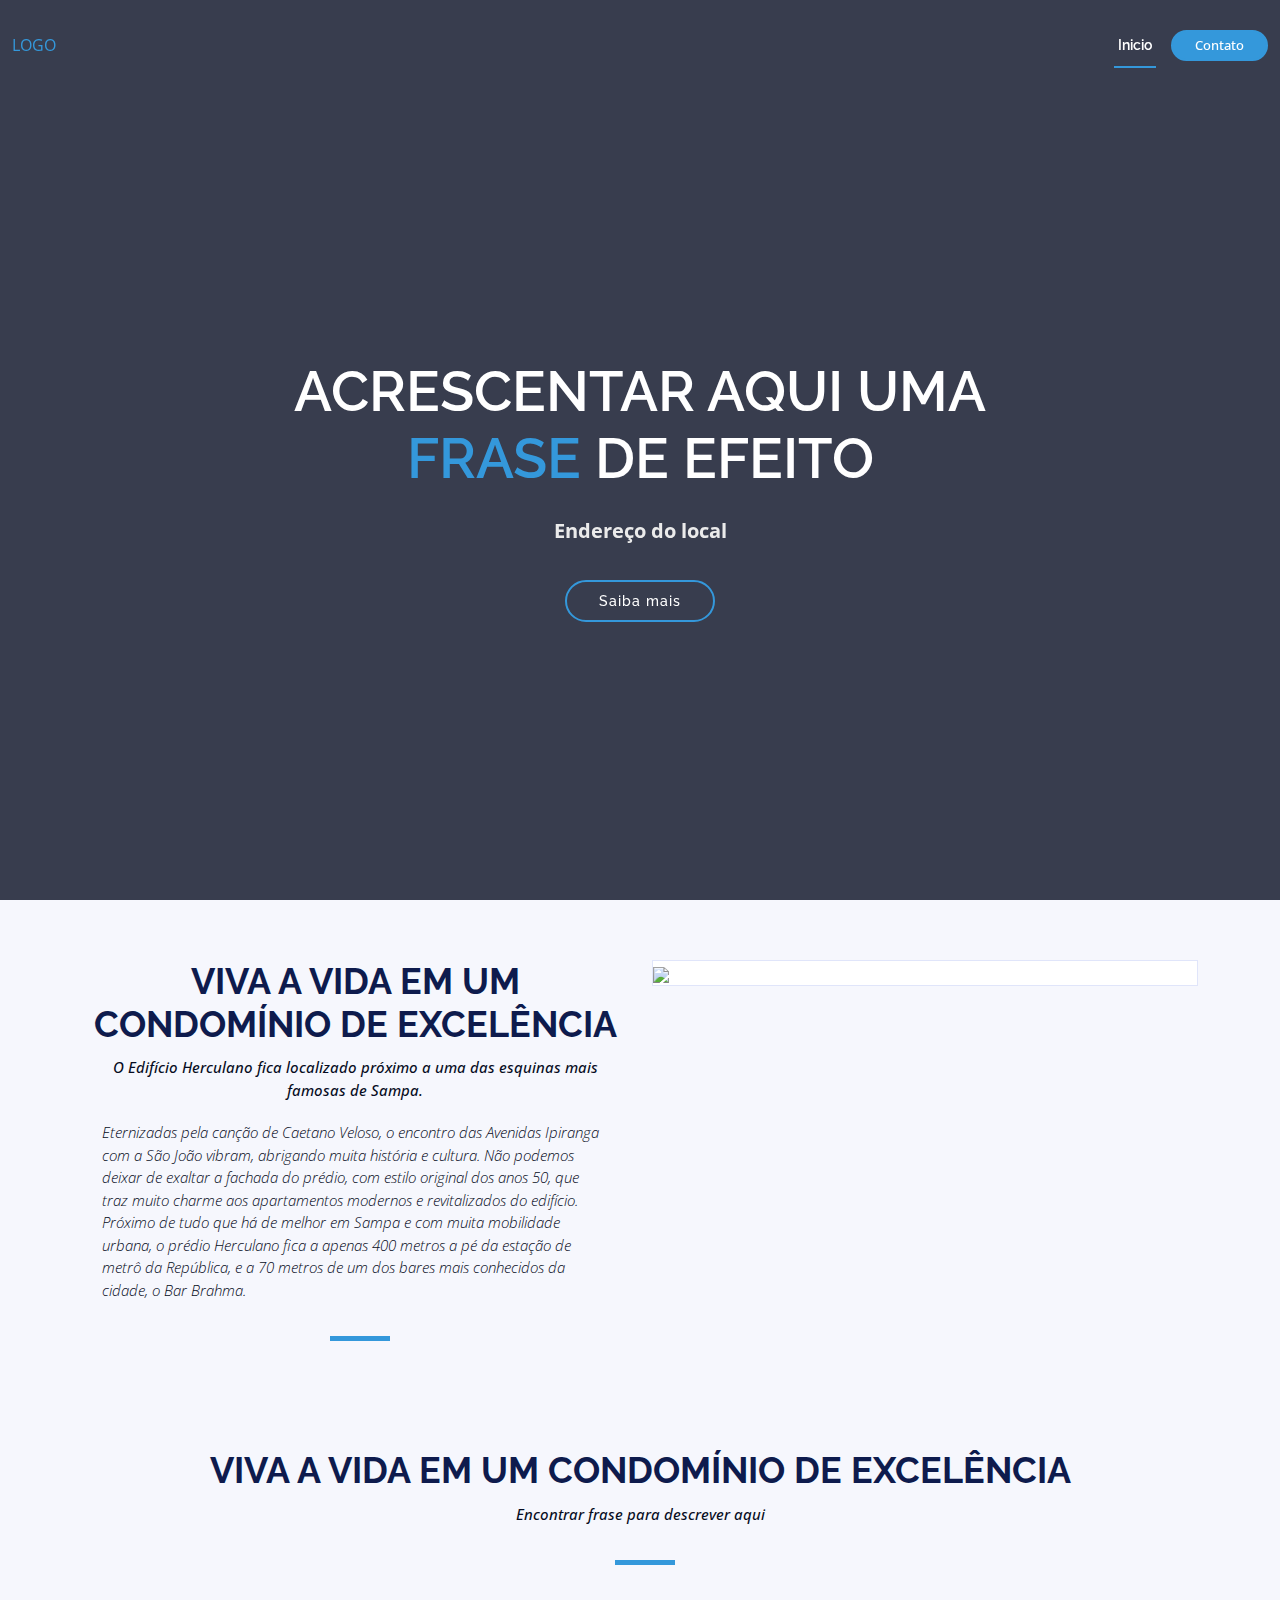
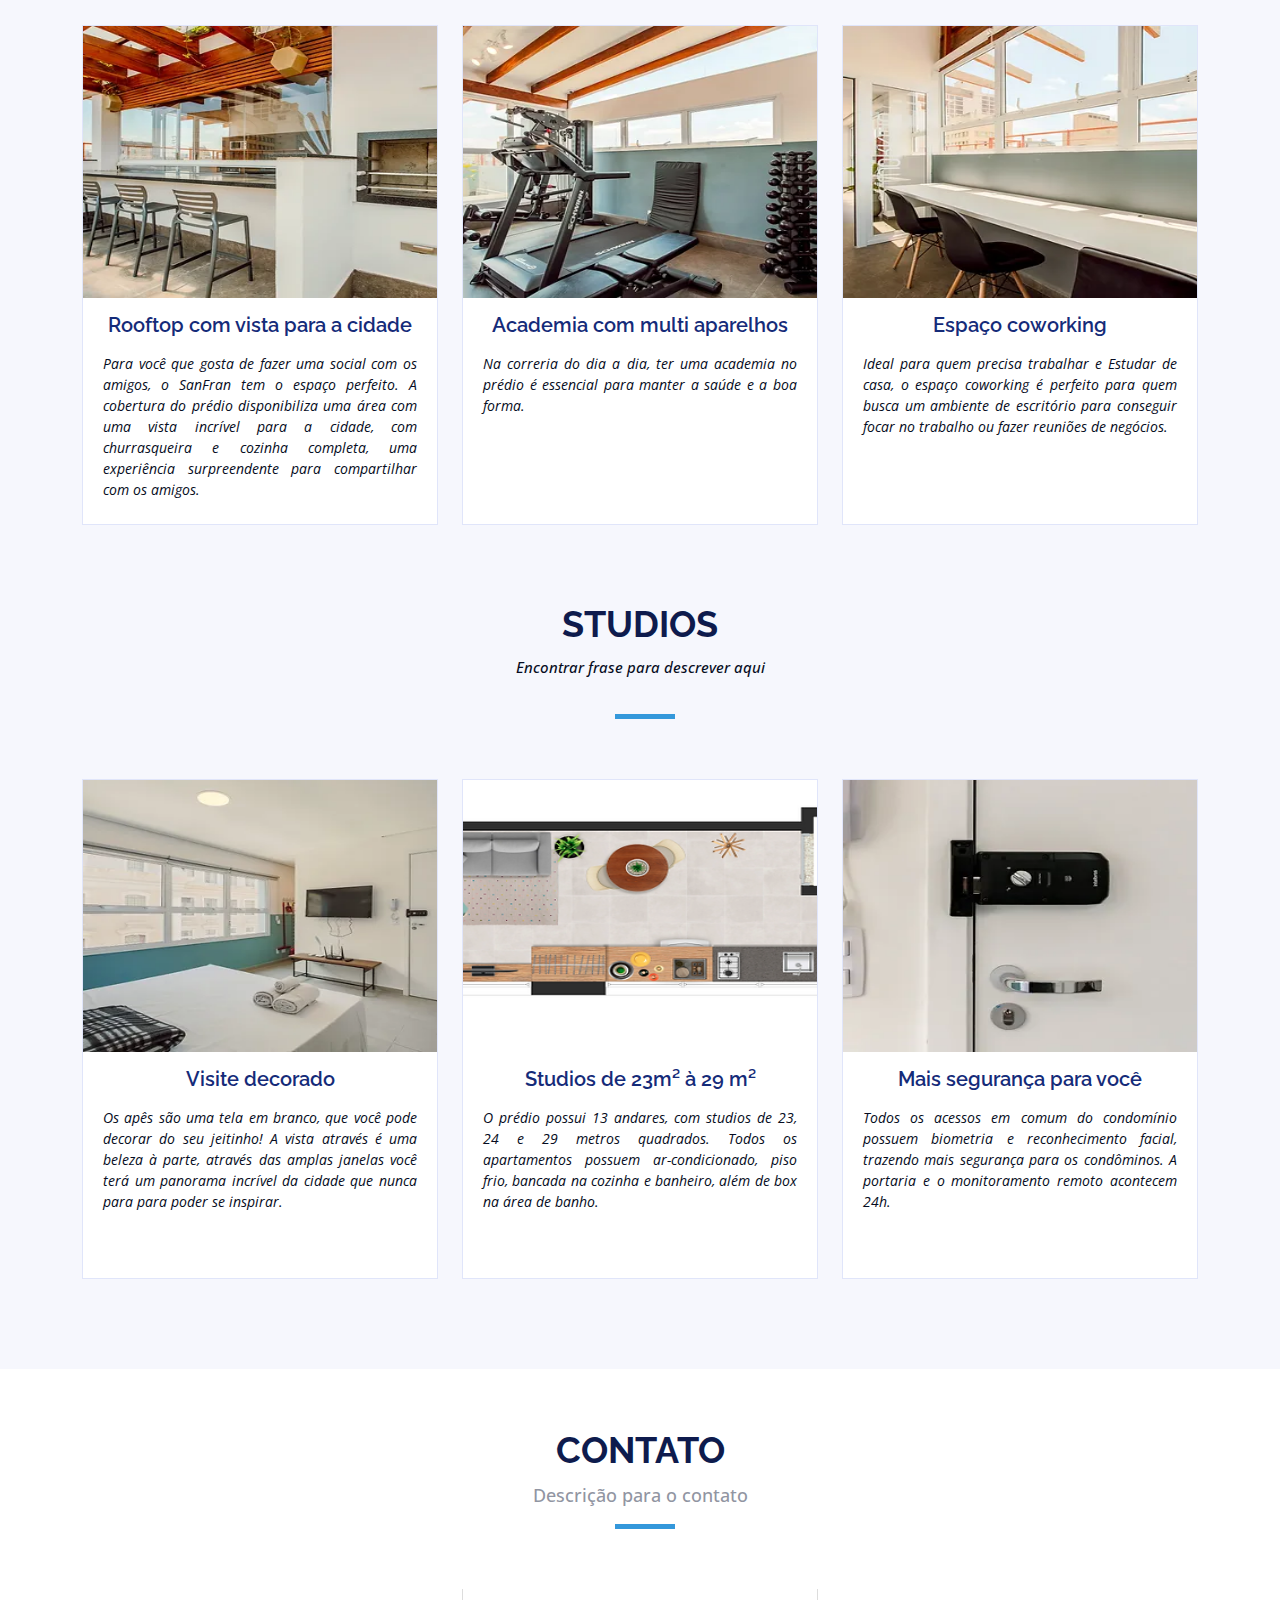
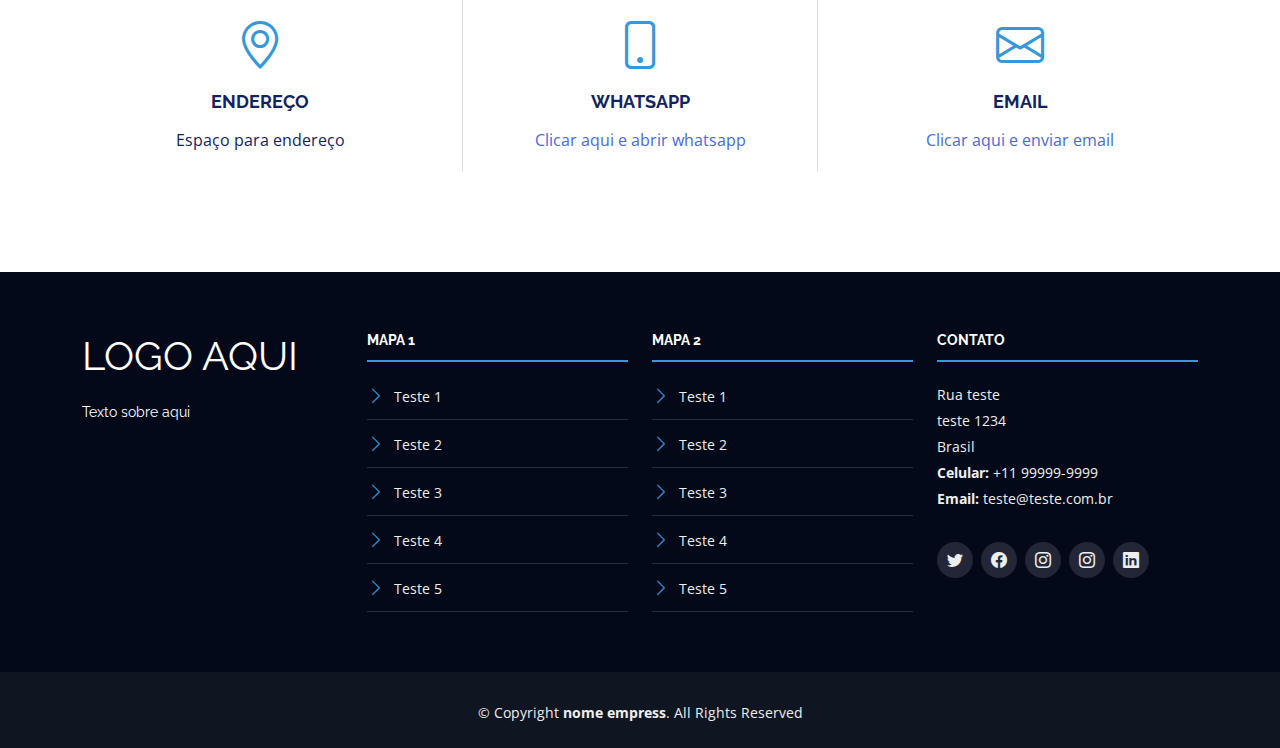
==== commit d1ea34f3: "deploy" ====
--- a/index.html
+++ b/index.html
@@ -201,109 +201,7 @@
  
 
 
-    <!-- ======= Venue Section ======= -->
-    <section id="venue">
-
-      <div class="container-fluid" >
-
-        <div class="section-header">
-          <h2>Galeria</h2>
-          <p>Todas imagens são testes</p>
-        </div>
-
-
-
-        <div class="container-fluid venue-gallery-container">
-          <div class="row g-0">
-
-            <div class="col-lg-3 col-md-4">
-              <div class="venue-gallery">
-                <a href="assets/img/venue-gallery/1.jpg" class="glightbox" data-gall="venue-gallery">
-                  <img src="assets/img/venue-gallery/1.jpg" alt="" class="img-fluid">
-                </a>
-              </div>
-            </div>
-
-            <div class="col-lg-3 col-md-4">
-              <div class="venue-gallery">
-                <a href="assets/img/venue-gallery/2.jpg" class="glightbox" data-gall="venue-gallery">
-                  <img src="assets/img/venue-gallery/2.jpg" alt="" class="img-fluid">
-                </a>
-              </div>
-            </div>
-
-            <div class="col-lg-3 col-md-4">
-              <div class="venue-gallery">
-                <a href="assets/img/venue-gallery/3.jpg" class="glightbox" data-gall="venue-gallery">
-                  <img src="assets/img/venue-gallery/3.jpg" alt="" class="img-fluid">
-                </a>
-              </div>
-            </div>
-
-            <div class="col-lg-3 col-md-4">
-              <div class="venue-gallery">
-                <a href="assets/img/venue-gallery/4.jpg" class="glightbox" data-gall="venue-gallery">
-                  <img src="assets/img/venue-gallery/4.jpg" alt="" class="img-fluid">
-                </a>
-              </div>
-            </div>
-
-            <div class="col-lg-3 col-md-4">
-              <div class="venue-gallery">
-                <a href="assets/img/venue-gallery/5.jpg" class="glightbox" data-gall="venue-gallery">
-                  <img src="assets/img/venue-gallery/5.jpg" alt="" class="img-fluid">
-                </a>
-              </div>
-            </div>
-
-            <div class="col-lg-3 col-md-4">
-              <div class="venue-gallery">
-                <a href="assets/img/venue-gallery/6.jpg" class="glightbox" data-gall="venue-gallery">
-                  <img src="assets/img/venue-gallery/6.jpg" alt="" class="img-fluid">
-                </a>
-              </div>
-            </div>
-
-            <div class="col-lg-3 col-md-4">
-              <div class="venue-gallery">
-                <a href="assets/img/venue-gallery/7.jpg" class="glightbox" data-gall="venue-gallery">
-                  <img src="assets/img/venue-gallery/7.jpg" alt="" class="img-fluid">
-                </a>
-              </div>
-            </div>
-
-            <div class="col-lg-3 col-md-4">
-              <div class="venue-gallery">
-                <a href="assets/img/venue-gallery/8.jpg" class="glightbox" data-gall="venue-gallery">
-                  <img src="assets/img/venue-gallery/8.jpg" alt="" class="img-fluid">
-                </a>
-              </div>
-            </div>
-
-          </div>
-        </div>
-
-        <div class="row g-0">
-          <div class="col-lg-6 venue-map">
-            <iframe
-              src="https://www.google.com/maps/embed?pb=!1m14!1m8!1m3!1d12097.433213460943!2d-74.0062269!3d40.7101282!3m2!1i1024!2i768!4f13.1!3m3!1m2!1s0x0%3A0xb89d1fe6bc499443!2sDowntown+Conference+Center!5e0!3m2!1smk!2sbg!4v1539943755621"
-              frameborder="0" style="border:0" allowfullscreen></iframe>
-          </div>
-
-          <div class="col-lg-6 venue-info">
-            <div class="row justify-content-center">
-              <div class="col-11 col-lg-8 position-relative">
-                <h3>Localização</h3>
-                <p>Elobarar texto para texto sobre o localização.</p>
-              </div>
-            </div>
-          </div>
-        </div>
-
-      </div>
-
-    </section><!-- End Venue Section -->
-
+   
 
     <!-- ======= Contact Section ======= -->
     <section id="contact" class="section-bg">
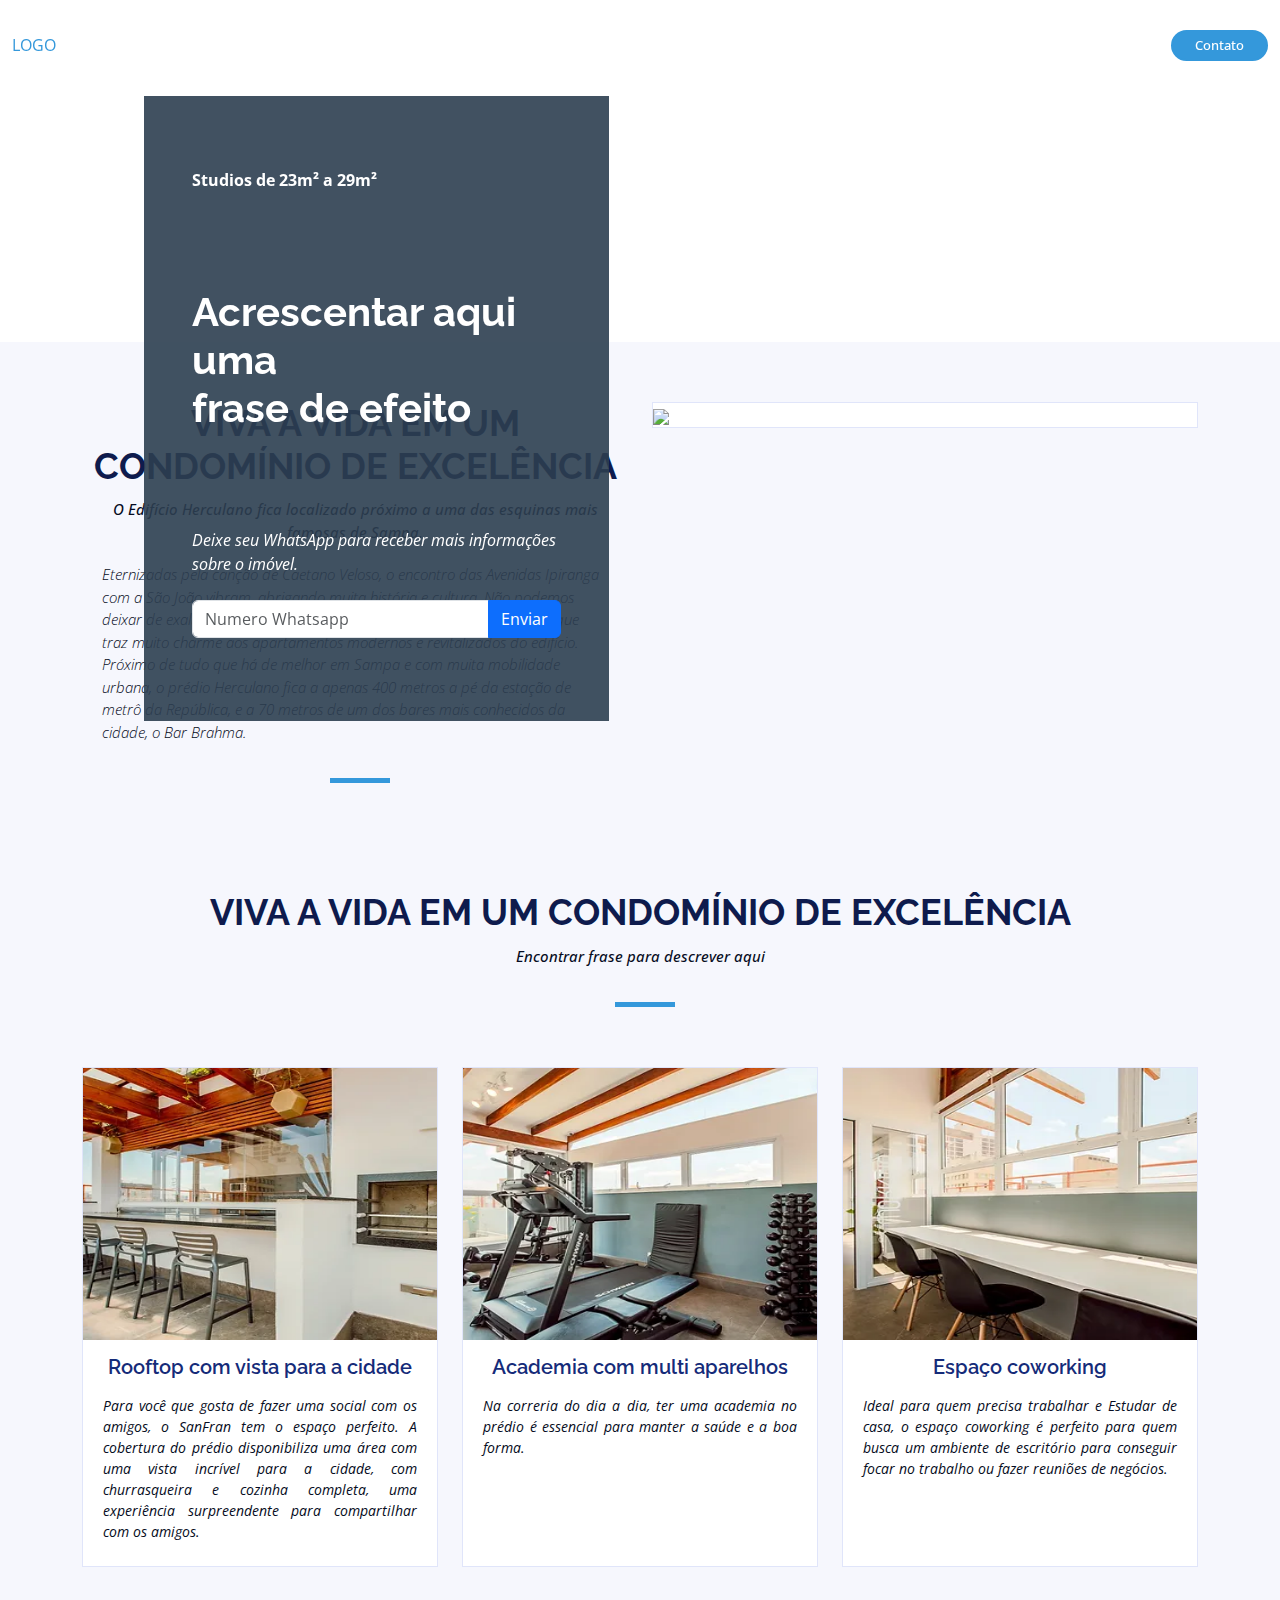
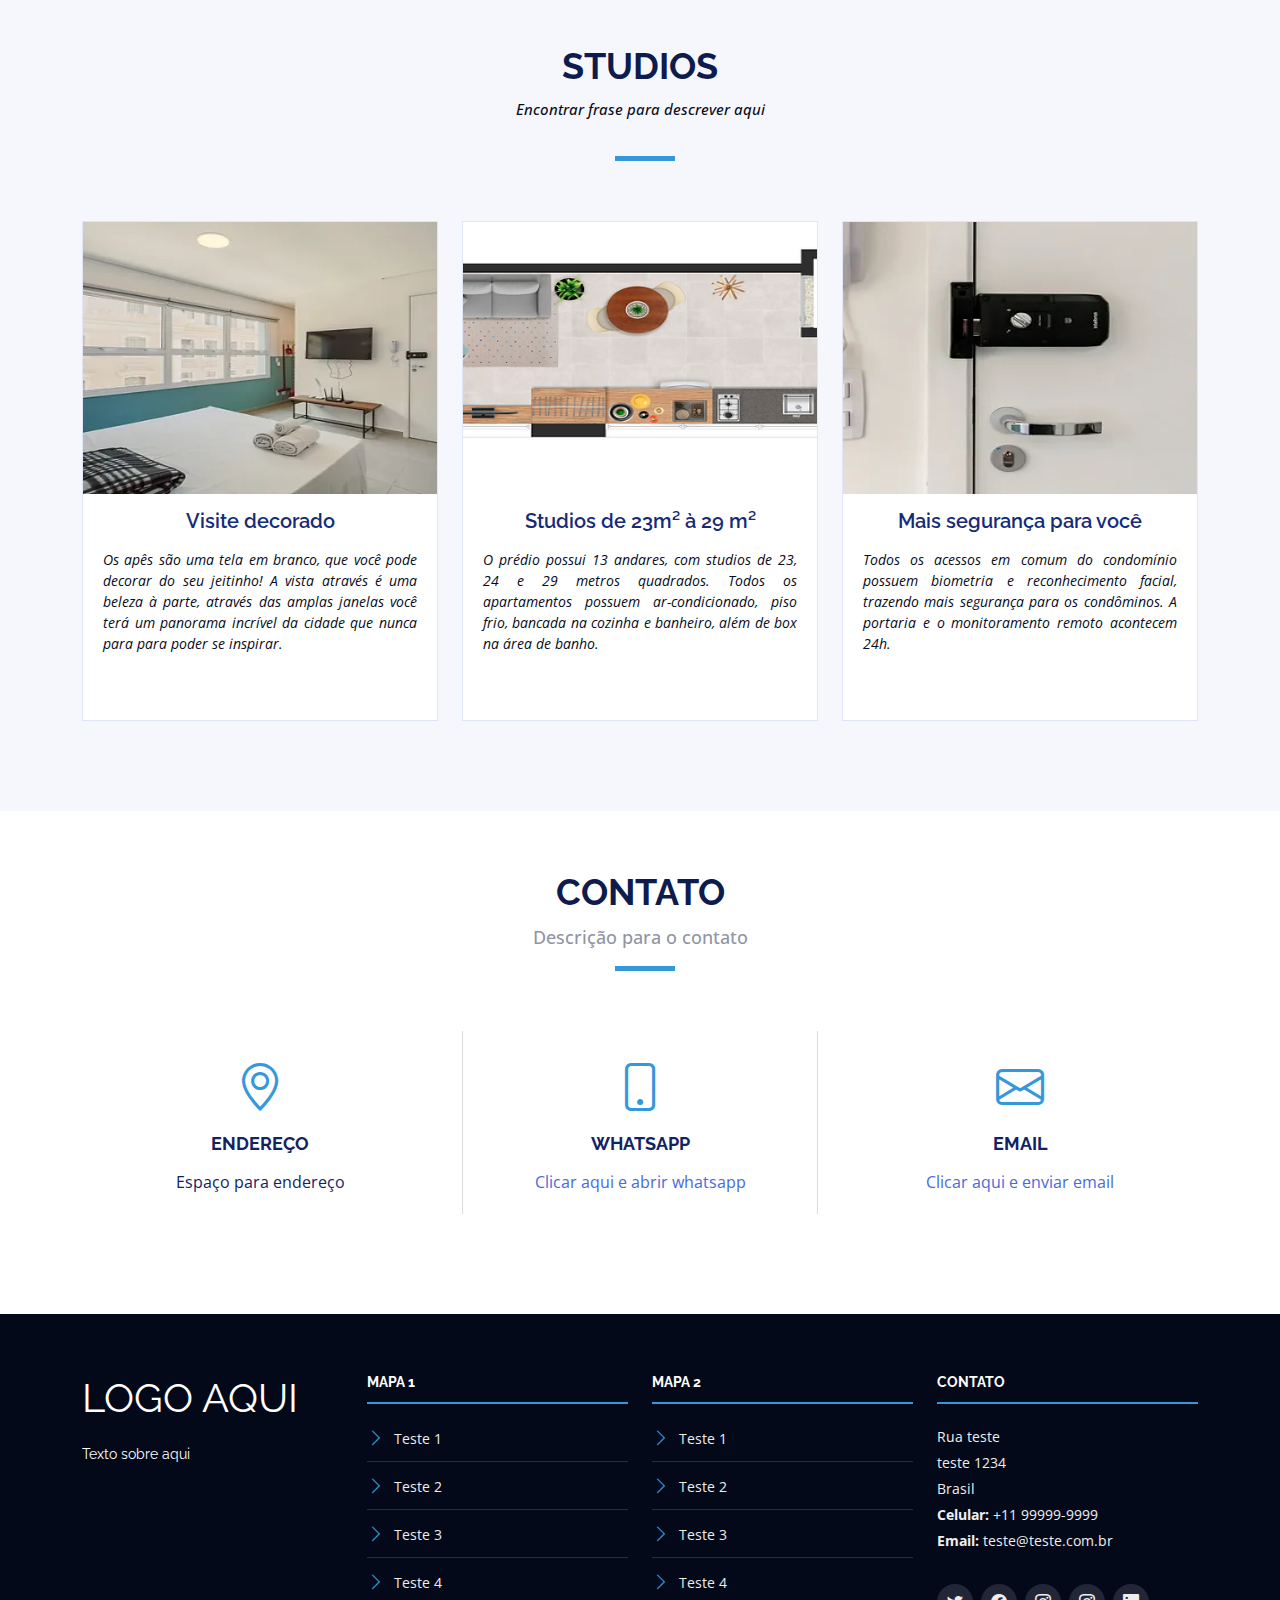
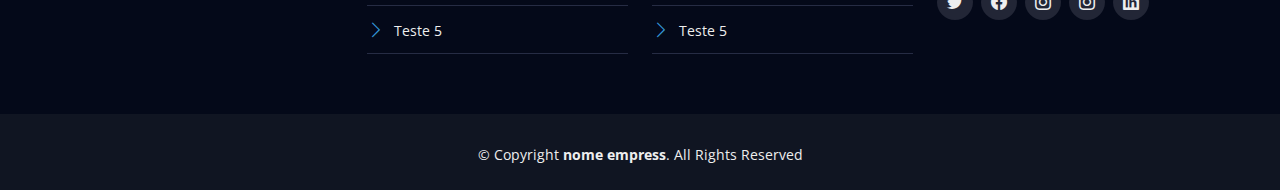
==== commit f20b9a65: "deploy" ====
--- a/index.html
+++ b/index.html
@@ -50,10 +50,9 @@
 
       <nav id="navbar" class="navbar order-last order-lg-0">
         <ul>
-          <li><a class="nav-link scrollto active" href="#hero">Inicio</a></li>
 
         </ul>
-        <i class="bi bi-list mobile-nav-toggle"></i>
+        <!--   <i class="bi bi-list mobile-nav-toggle"></i>-->
       </nav><!-- .navbar -->
       <a class="buy-tickets scrollto" href="#contact">Contato</a>
 
@@ -61,30 +60,97 @@
   </header><!-- End Header -->
 
   <!-- ======= Hero Section ======= -->
-
-
-  <section id="hero">
-    <video autoplay="autoplay" id="video_background" loop="true" muted="" playsinline="" preload="auto"
-      style="inset: 0px; min-width: 100%; min-height: 100vh; width: auto; height: auto; z-index: -100; background: url(&quot;polina.jpg&quot;) 0% 0% / cover no-repeat; object-fit: cover;">
-      <source src="assets/video/promo.mp4" type="video/mp4" />
-    </video>
-
-    <div class="hero-container" data-aos="zoom-in" data-aos-delay="20">
-      <h1 class="mb-4 pb-0">Acrescentar aqui uma <br><span>frase</span> de efeito</h1>
-      <p class="mb-4 pb-0">Endereço do local</p>
-      <a href="#about" class="about-btn scrollto">Saiba mais</a>
+  <section class=" pt-5 ">
+    <section class="container pt-5">
+
+      <div class="row container d-block d-md-none" style="z-index: 9999; position:absolute; width:100%; height:490px">
+        <div class="col-12 p-5" style="background-color : rgba(44, 62, 80,0.9)">
+          <p class="mb-5 pb-0 mt-4 text-white fw-bold">Studios de 23m² a 29m²</p>
+          <h1 class="mb-4 mt-5 pt-5 pb-0 text-white fw-bold">Acrescentar aqui uma <br><span>frase</span> de efeito</h1>
+          <p class="mb-4 pb-0 mt-4 text-white fst-italic">Deixe seu WhatsApp para receber mais informações sobre o
+            imóvel.</p>
+          <div class="input-group mb-3 ">
+            <input type="text" class="form-control" placeholder="Numero Whatsapp" aria-label="" Numero Whatsapp"
+              aria-describedby="button-addon2">
+            <button class="btn btn-primary" type="button" id="button-addon2">Enviar</button>
+          </div>
+        </div>
+      </div>
+
+      <div class="row container d-none d-md-block d-lg-none"
+        style="z-index: 9999; position:absolute; width:100%; margin-left:50px">
+        <div class="col-md-6 p-5" style="background-color : rgba(44, 62, 80,0.9)">
+          <p class="mb-5 pb-0 mt-4 text-white fw-bold">Studios de 23m² a 29m²</p>
+          <h1 class="mb-4 mt-5 pt-5 pb-0 text-white fw-bold">Acrescentar aqui uma <br><span>frase</span> de efeito</h1>
+          <p class="mb-4 pb-0 mt-4 text-white fst-italic">Deixe seu WhatsApp para receber mais informações sobre o
+            imóvel.</p>
+          <div class="input-group mb-3 ">
+            <input type="text" class="form-control" placeholder="Numero Whatsapp" aria-label="" Numero Whatsapp"
+              aria-describedby="button-addon2">
+            <button class="btn btn-primary" type="button" id="button-addon2">Enviar</button>
+          </div>
+        </div>
+      </div>
+
+      <div class="row container d-none d-lg-block d-xl-none"
+        style="z-index: 9999; position:absolute; width:100%; margin-left:50px">
+        <div class="col-md-6 p-5" style="min-height: 625px;background-color : rgba(44, 62, 80,0.9)">
+          <p class="mb-5 pb-0 mt-4 text-white fw-bold">Studios de 23m² a 29m²</p>
+          <h1 class="mb-4 mt-5 pt-5 pb-0 text-white fw-bold">Acrescentar aqui uma <br><span>frase</span> de efeito</h1>
+          <p class="mb-4 pb-0 mt-4 text-white fst-italic mt-5 pt-5">Deixe seu WhatsApp para receber mais informações
+            sobre o
+            imóvel.</p>
+          <div class="input-group mb-3 ">
+            <input type="text" class="form-control" placeholder="Numero Whatsapp" aria-label="" Numero Whatsapp"
+              aria-describedby="button-addon2">
+            <button class="btn btn-primary" type="button" id="button-addon2">Enviar</button>
+          </div>
+        </div>
+      </div>
+
+
+      <div class="row container d-none d-xl-block"
+        style="z-index: 9999; position:absolute; width:100%; margin-left:50px">
+        <div class="col-md-5 p-5" style="min-height: 625px;background-color : rgba(44, 62, 80,0.9)">
+          <p class="mb-5 pb-0 mt-4 text-white fw-bold">Studios de 23m² a 29m²</p>
+          <h1 class="mb-4 mt-5 pt-5 pb-0 text-white fw-bold">Acrescentar aqui uma <br><span>frase</span> de efeito</h1>
+          <p class="mb-4 pb-0 mt-4 text-white fst-italic mt-5 pt-5">Deixe seu WhatsApp para receber mais informações
+            sobre o
+            imóvel.</p>
+          <div class="input-group mb-3 ">
+            <input type="text" class="form-control" placeholder="Numero Whatsapp" aria-label="" Numero Whatsapp"
+              aria-describedby="button-addon2">
+            <button class="btn btn-primary" type="button" id="button-addon2">Enviar</button>
+          </div>
+        </div>
+      </div>
+
+
+
+
+      <video class="mt-5 d-none d-sm-block" autoplay="autoplay" id="video_background" loop="true" muted=""
+        playsinline="" preload="auto" style="width:100%;inset: 0px; z-index: -100; ">
+        <source src="assets/video/promo.mp4" type="video/mp4" />
+      </video>
+    </section><!-- End Hero Section -->
+    <div style="width:100vw">
+      <video class="d-block d-md-none" autoplay="autoplay" id="video_background" loop="true" muted="" playsinline=""
+        preload="auto" style=" height:450px; margin-top: 20px; inset: 0px; z-index: -100; ">
+        <source src="assets/video/promo.mp4" type="video/mp4" />
+      </video>
     </div>
   </section><!-- End Hero Section -->
 
-  <main id="main">
+
+  <main id="main" class="mt-5">
 
     <!-- ======= Hotels Section ======= -->
     <section id="hotels" class="section-with-bg">
 
-      <div class="container" >
-
-
-        <div class="row" >
+      <div class="container">
+
+
+        <div class="row">
           <div class="col-lg-6 col-md-6">
             <div class="section-header">
               <h2>Viva a Vida em um Condomínio de Excelência</h2>
@@ -115,30 +181,34 @@
         </div>
       </div>
 
-      <div class="container mt-5" >
+      <div class="container mt-5">
         <div class="section-header">
           <h2>Viva a Vida em um Condomínio de Excelência</h2>
           <p>Encontrar frase para descrever aqui</p>
         </div>
-        <div class="row " >
-
-          <div class="col-lg-4 col-md-6">
-            <div class="hotel" style="min-height: 500px;">
-              <div class="hotel-img">
-                <img src="assets/img/gallery/rooftop.webp" style="max-height: 272px; width:100%"  class="img-fluid">
+        <div class="row ">
+
+          <div class="col-lg-4 col-md-6">
+            <div class="hotel" style="min-height: 500px;">
+              <div class="hotel-img">
+                <img src="assets/img/gallery/rooftop.webp" style="max-height: 272px; width:100%" class="img-fluid">
               </div>
               <h3 class="text-center"><a href="#">Rooftop com vista para a cidade</a></h3>
-              <p class="mt-3" style="font-size:14px; text-align: justify;">​Para você que gosta de fazer uma social com os amigos, o SanFran tem o espaço perfeito. A cobertura do prédio disponibiliza uma área com uma vista incrível para a cidade, com churrasqueira e cozinha completa, uma experiência surpreendente para compartilhar com os amigos.</p>
-            </div>
-          </div>
-
-          <div class="col-lg-4 col-md-6">
-            <div class="hotel" style="min-height: 500px;">
-              <div class="hotel-img">
-                <img src="assets/img/gallery/acad.webp" style="max-height: 272px; width:100%"  class="img-fluid">
+              <p class="mt-3" style="font-size:14px; text-align: justify;">​Para você que gosta de fazer uma social com
+                os amigos, o SanFran tem o espaço perfeito. A cobertura do prédio disponibiliza uma área com uma vista
+                incrível para a cidade, com churrasqueira e cozinha completa, uma experiência surpreendente para
+                compartilhar com os amigos.</p>
+            </div>
+          </div>
+
+          <div class="col-lg-4 col-md-6">
+            <div class="hotel" style="min-height: 500px;">
+              <div class="hotel-img">
+                <img src="assets/img/gallery/acad.webp" style="max-height: 272px; width:100%" class="img-fluid">
               </div>
               <h3 class="text-center"><a href="#">Academia com multi aparelhos</a></h3>
-              <p class="mt-3" style="font-size:14px; text-align: justify;">Na correria do dia a dia, ter uma academia no prédio é essencial para manter a saúde e a boa forma.</p>
+              <p class="mt-3" style="font-size:14px; text-align: justify;">Na correria do dia a dia, ter uma academia no
+                prédio é essencial para manter a saúde e a boa forma.</p>
             </div>
           </div>
           <div class="col-lg-4 col-md-6">
@@ -147,38 +217,44 @@
                 <img src="assets/img/gallery/cowork.webp" style="max-height: 272px; width:100%" class="img-fluid">
               </div>
               <h3 class="text-center"><a href="#">Espaço coworking</a></h3>
-              <p class="mt-3" style="font-size:14px; text-align: justify;">Ideal para quem precisa trabalhar e Estudar de casa, o espaço coworking é perfeito para quem busca um ambiente de escritório para conseguir focar no trabalho ou fazer reuniões de negócios.</p>
-            </div>
-          </div>
-
-
-        </div>
-      </div>
-
-      <div class="container mt-5" >
+              <p class="mt-3" style="font-size:14px; text-align: justify;">Ideal para quem precisa trabalhar e Estudar
+                de casa, o espaço coworking é perfeito para quem busca um ambiente de escritório para conseguir focar no
+                trabalho ou fazer reuniões de negócios.</p>
+            </div>
+          </div>
+
+
+        </div>
+      </div>
+
+      <div class="container mt-5">
         <div class="section-header">
           <h2>Studios</h2>
           <p>Encontrar frase para descrever aqui</p>
         </div>
-        <div class="row " >
-
-          <div class="col-lg-4 col-md-6">
-            <div class="hotel" style="min-height: 500px;">
-              <div class="hotel-img">
-                <img src="assets/img/gallery/decorado.webp" style="max-height: 272px; width:100%"  class="img-fluid">
+        <div class="row ">
+
+          <div class="col-lg-4 col-md-6">
+            <div class="hotel" style="min-height: 500px;">
+              <div class="hotel-img">
+                <img src="assets/img/gallery/decorado.webp" style="max-height: 272px; width:100%" class="img-fluid">
               </div>
               <h3 class="text-center"><a href="#">Visite decorado</a></h3>
-              <p class="mt-3" style="font-size:14px; text-align: justify;">Os apês são uma tela em branco, que você pode decorar do seu jeitinho! A vista através é uma beleza à parte, através das amplas janelas você terá um panorama incrível da cidade que nunca para para poder se inspirar.</p>
-            </div>
-          </div>
-
-          <div class="col-lg-4 col-md-6">
-            <div class="hotel" style="min-height: 500px;">
-              <div class="hotel-img">
-                <img src="assets/img/gallery/studios.webp" style="max-height: 272px; width:100%"  class="img-fluid">
+              <p class="mt-3" style="font-size:14px; text-align: justify;">Os apês são uma tela em branco, que você pode
+                decorar do seu jeitinho! A vista através é uma beleza à parte, através das amplas janelas você terá um
+                panorama incrível da cidade que nunca para para poder se inspirar.</p>
+            </div>
+          </div>
+
+          <div class="col-lg-4 col-md-6">
+            <div class="hotel" style="min-height: 500px;">
+              <div class="hotel-img">
+                <img src="assets/img/gallery/studios.webp" style="max-height: 272px; width:100%" class="img-fluid">
               </div>
               <h3 class="text-center"><a href="#">Studios de 23m² à 29 m²</a></h3>
-              <p class="mt-3" style="font-size:14px; text-align: justify;">O prédio possui 13 andares, com studios de 23, 24 e 29 metros quadrados. Todos os apartamentos possuem ar-condicionado, piso frio, bancada na cozinha e banheiro, além de box na área de banho.</p>
+              <p class="mt-3" style="font-size:14px; text-align: justify;">O prédio possui 13 andares, com studios de
+                23, 24 e 29 metros quadrados. Todos os apartamentos possuem ar-condicionado, piso frio, bancada na
+                cozinha e banheiro, além de box na área de banho.</p>
             </div>
           </div>
           <div class="col-lg-4 col-md-6">
@@ -187,7 +263,9 @@
                 <img src="assets/img/gallery/seguranca.webp" style="max-height: 272px; width:100%" class="img-fluid">
               </div>
               <h3 class="text-center"><a href="#"> Mais segurança para você</a></h3>
-              <p class="mt-3" style="font-size:14px; text-align: justify;">Todos os acessos em comum do condomínio possuem biometria e reconhecimento facial, trazendo mais segurança para os condôminos. A portaria e o monitoramento remoto acontecem 24h.</p>
+              <p class="mt-3" style="font-size:14px; text-align: justify;">Todos os acessos em comum do condomínio
+                possuem biometria e reconhecimento facial, trazendo mais segurança para os condôminos. A portaria e o
+                monitoramento remoto acontecem 24h.</p>
             </div>
           </div>
 
@@ -198,15 +276,15 @@
     </section><!-- End Hotels Section -->
 
 
- 
-
-
-   
+
+
+
+
 
     <!-- ======= Contact Section ======= -->
     <section id="contact" class="section-bg">
 
-      <div class="container" >
+      <div class="container">
 
         <div class="section-header">
           <h2>Contato</h2>
